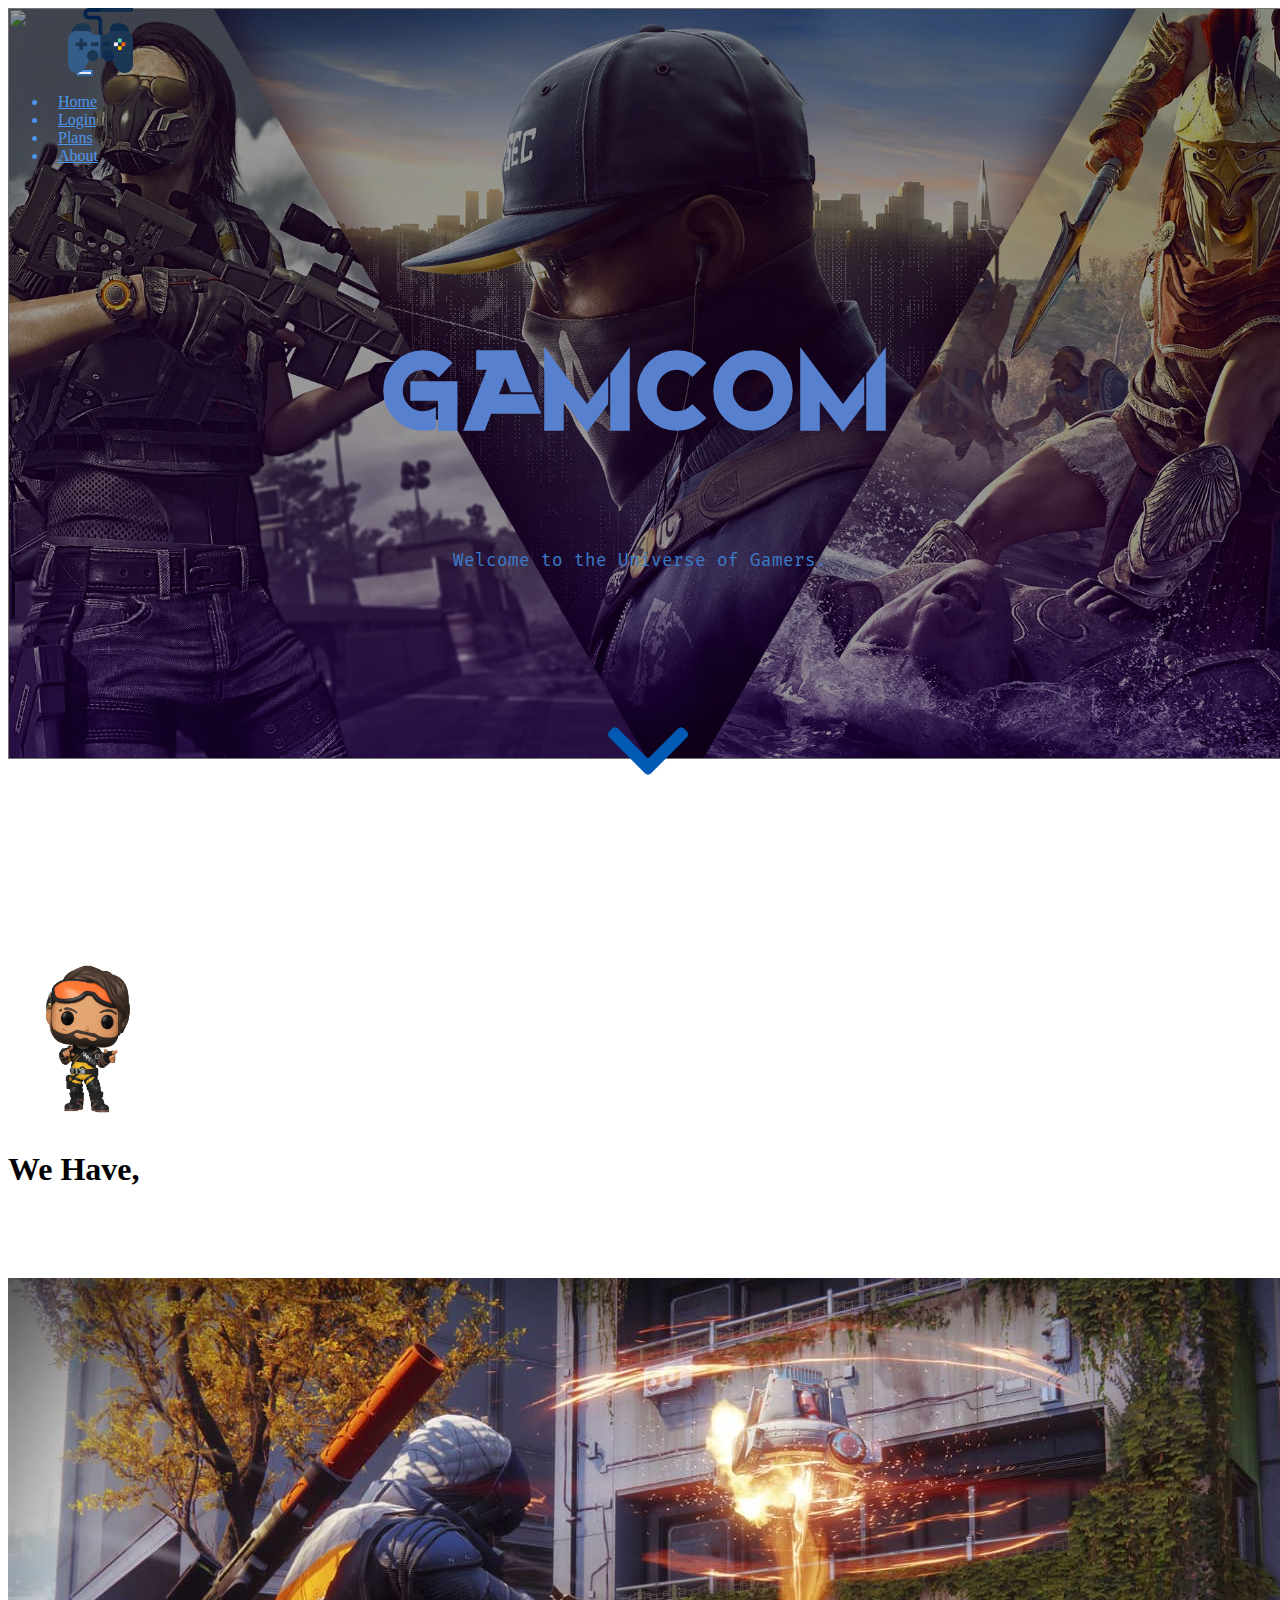
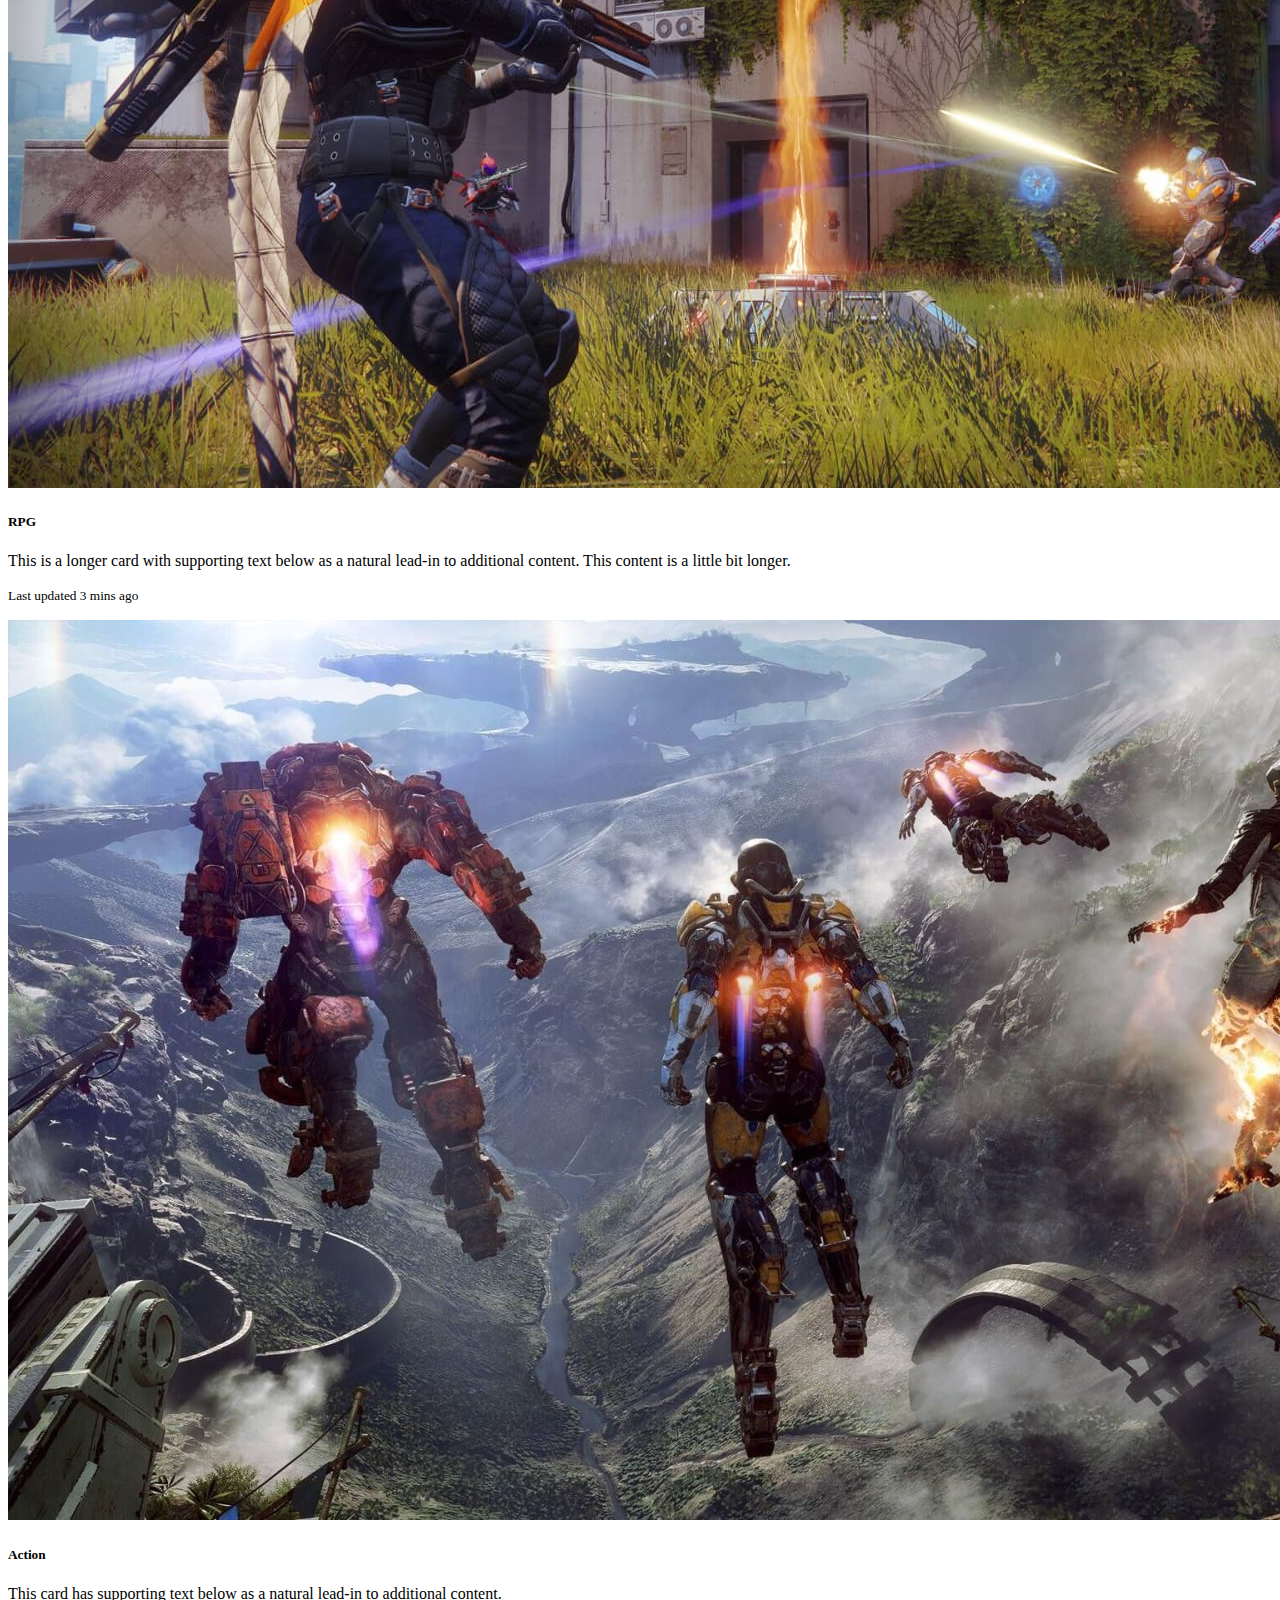
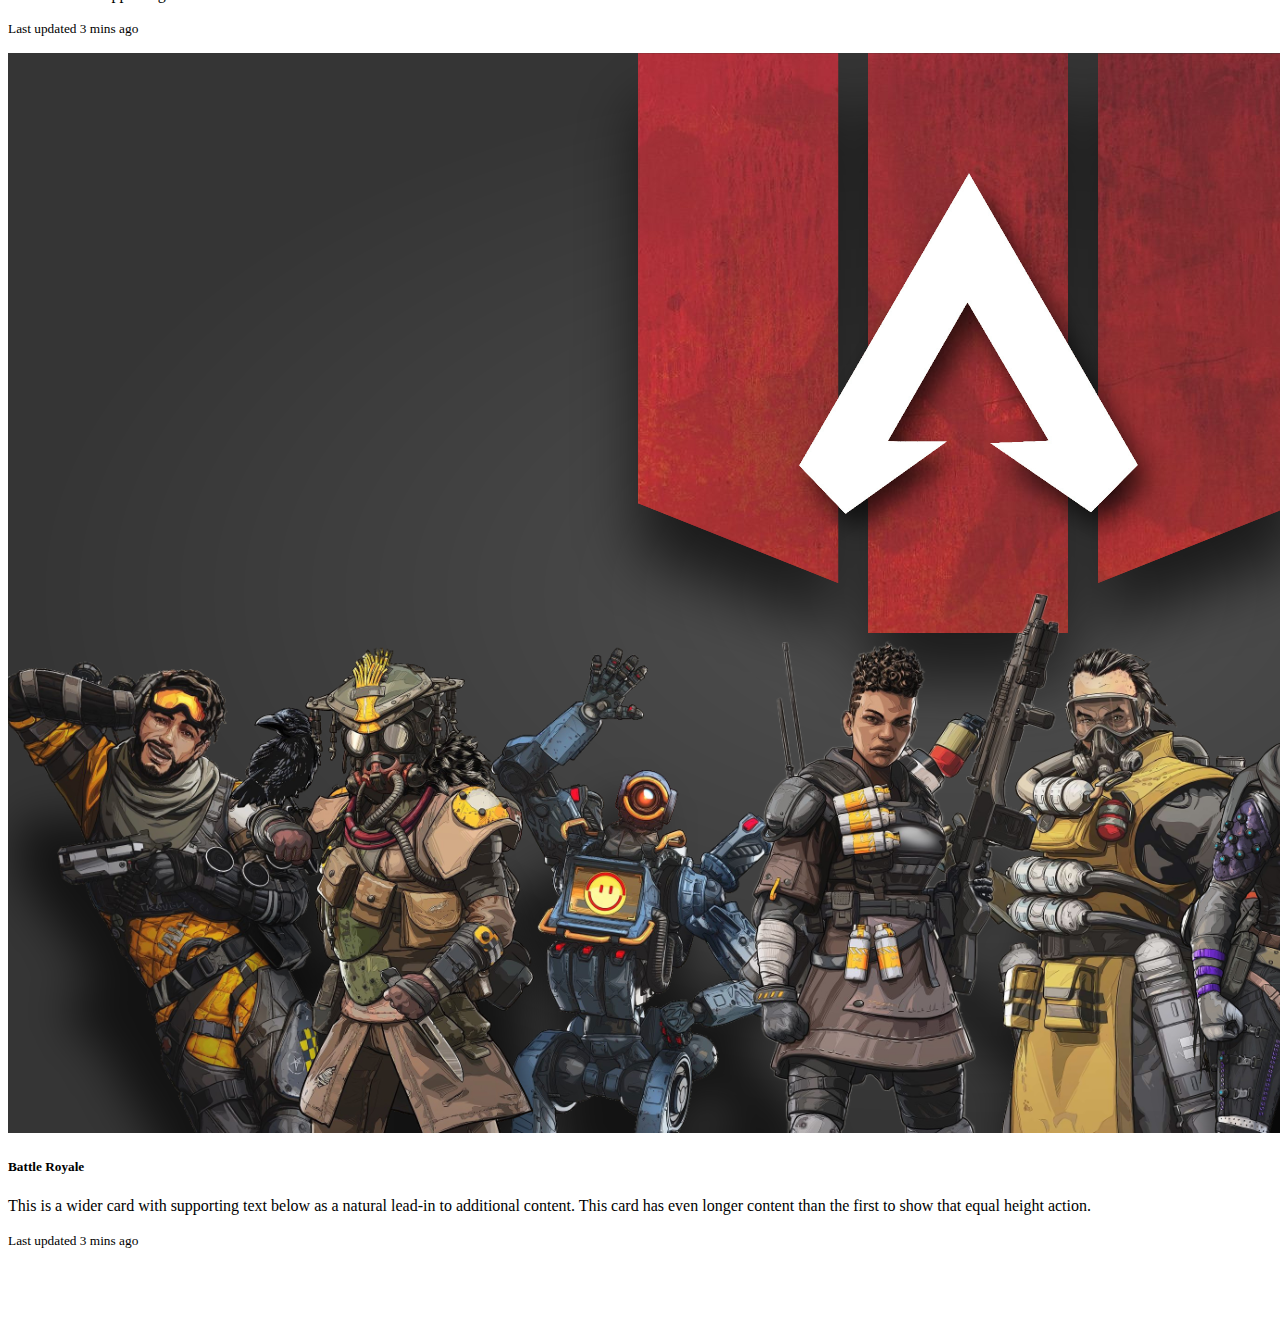
==== index.html @ 2cf9b7a8 "Testing..." ====
<!doctype html>
<html lang="en">
  <head>
    <!-- Required meta tags -->
    <meta charset="utf-8">
    <meta name="viewport" content="width=device-width, initial-scale=1, shrink-to-fit=no">
    <link rel="icon" href="Assets/joystick.png">

    <!-- Bootstrap CSS -->
    <link rel="stylesheet" href="https://stackpath.bootstrapcdn.com/bootstrap/4.5.0/css/bootstrap.min.css" integrity="sha384-9aIt2nRpC12Uk9gS9baDl411NQApFmC26EwAOH8WgZl5MYYxFfc+NcPb1dKGj7Sk" crossorigin="anonymous">

    <!-- Google Fonts -->
    <link href="https://fonts.googleapis.com/css2?family=Dancing+Script:wght@500&family=EB+Garamond:wght@500&family=Economica&family=Fira+Mono&family=Oswald:wght@300&family=Satisfy&family=Tangerine:wght@700&display=swap" rel="stylesheet">
    <link rel="stylesheet" href="Assets/Alternity.otf">

    <!-- CSS -->
    <link rel="stylesheet" href="CSS/home.css">

    <title>GAMCOM - Online Gaming Platform</title>
    
  </head>
  <body>


    <!-------------------------- Top Section --------------------------------->
    
        <section id="intro">

          <img src="" class="bg-img">

              <div class="container-fluid bg-transparent nav-div">

                <nav class="navbar navbar-expand-lg">
          
                  <img src="Assets/joystick.png" class="navbar-brand logo" href="#"></img>

                  <button class="navbar-toggler navbar-primary custom-toggler" type="button" data-toggle="collapse" data-target="#navbarSupportedContent" aria-controls="navbarSupportedContent" aria-expanded="false" aria-label="Toggle navigation">
                    <span class="navbar-toggler-icon custom-toggler"></span>
                  </button>
                
                  <div class="collapse navbar-collapse" id="navbarSupportedContent">

                    <ul class="navbar-nav ml-auto">
                      <li class="nav-item">
                          <a class="nav-link" href="#">Home</a>
                        </li>
                      <li class="nav-item">
                        <a class="nav-link" href="#">Login</a>
                      </li>
                      <li class="nav-item">
                        <a class="nav-link" href="#">Plans</a>
                      </li>
                      <li class="nav-item">
                        <a class="nav-link" href="#">About</a>
                      </li>
                    </ul>

                  </div>
          
                </nav>
          
              </div>
          
          
                
          
                <div class="container-fluid" id="top">
          
                    <div class="row title">
                      
                      <div class="col-lg-12">
                        <h1 class="display-1 t" style="text-align: center;">GAMCOM</h1>
                      </div>
                      
                    </div>
          
                    <div class="row descript">
                      
                      <div class="col-lg-12">
                        <p class="p" style="text-align: center;">Welcome to the Universe of Gamers.</p>
                      </div>
                      
                    </div>

                    <br>

                    <div class="row down-arrow">
                      <div class="col">
                        <img src="Assets/down-arrow.png" alt="go-down-image" class="go-down">
                      </div>
                    </div>
          
                </div>


        </section>

        <br><br><br>



<!--------------------------- Mid Section ----------------------------->


        <section id="mid">



          <div class="container-fluid mid-div">

            <div class="row">
              <img src="Assets/apex.png" alt="game-logo" style="border-radius: 50%; width: 160px; height: 180px; margin: auto;">
            </div>

            <br>

            <div class="row">
              <h1 class="display-3" style="margin:auto;">We Have,</h1>
            </div>

            <br>
            <br>
            <br>
            <br>
            <br>

            <div class="card-deck">
              <div class="card">
                <img src="Assets/rpg-game.jpg" class="card-img-top" alt="...">
                <div class="card-body">
                  <h5 class="card-title">RPG</h5>
                  <p class="card-text">This is a longer card with supporting text below as a natural lead-in to additional content. This content is a little bit longer.</p>
                  <p class="card-text"><small class="text-muted">Last updated 3 mins ago</small></p>
                </div>
              </div>
              <div class="card">
                <img src="Assets/action-game.jpg" class="card-img-top" alt="...">
                <div class="card-body">
                  <h5 class="card-title">Action</h5>
                  <p class="card-text">This card has supporting text below as a natural lead-in to additional content.</p>
                  <p class="card-text"><small class="text-muted">Last updated 3 mins ago</small></p>
                </div>
              </div>
              <div class="card">
                <img src="Assets/battle-game.png" class="card-img-top" alt="...">
                <div class="card-body">
                  <h5 class="card-title">Battle Royale</h5>
                  <p class="card-text">This is a wider card with supporting text below as a natural lead-in to additional content. This card has even longer content than the first to show that equal height action.</p>
                  <p class="card-text"><small class="text-muted">Last updated 3 mins ago</small></p>
                </div>
              </div>
            </div>

            <br>
            <br>
            <br>
            <br>

          </div>




        </section>

      



      
      









    <!-- Optional JavaScript -->
    <!-- jQuery first, then Popper.js, then Bootstrap JS -->
    <script src="https://code.jquery.com/jquery-3.5.1.slim.min.js" integrity="sha384-DfXdz2htPH0lsSSs5nCTpuj/zy4C+OGpamoFVy38MVBnE+IbbVYUew+OrCXaRkfj" crossorigin="anonymous"></script>
    <script src="https://cdn.jsdelivr.net/npm/popper.js@1.16.0/dist/umd/popper.min.js" integrity="sha384-Q6E9RHvbIyZFJoft+2mJbHaEWldlvI9IOYy5n3zV9zzTtmI3UksdQRVvoxMfooAo" crossorigin="anonymous"></script>
    <script src="https://stackpath.bootstrapcdn.com/bootstrap/4.5.0/js/bootstrap.min.js" integrity="sha384-OgVRvuATP1z7JjHLkuOU7Xw704+h835Lr+6QL9UvYjZE3Ipu6Tp75j7Bh/kR0JKI" crossorigin="anonymous"></script>
  </body>
</html>
---- CSS/home.css ----
html{
    scroll-behavior: smooth;
    margin: 0px auto;
}

@font-face{
    font-family: Alternity;
    src: url(../Assets/Alternity.otf);
}


#intro{
    height: 100%;
}

.bg-img{
    background-image: url(../Assets/bg-game.jpg);
    filter: brightness(0.60); 
    width: 100%; 
    height: 751px; 
    position: absolute; 
    background-position: cover; 
    background-size: cover;
    z-index: -5;
}






/****************** Navigation Design *************************/







.nav-div{
    background: transparent;
    color: #4d95ec;
}

.logo{
    position: relative;
    width: 65px;
    height: 65px;
    left: 60px;
}

.custom-toggler.navbar-toggler { 
    border-color: #4d95ec; 
    background-image: url(“data:image/svg+xml;charset=utf8, %3Csvg viewBox=’0 0 32 32′ xmlns=’http://www.w3.org/2000/svg’%3E%3Cpath stroke=’rgb(77, 149, 236)’ stroke-width=’2′ stroke-linecap=’round’ stroke-miterlimit=’10’ d=’M4 8h24M4 16h24M4 24h24’/%3E%3C/svg%3E”);

} 


.custom-toggler .navbar-toggler-icon {
    background-image: url(“data:image/svg+xml;charset=utf8, %3Csvg viewBox=’0 0 32 32′ xmlns=’http://www.w3.org/2000/svg’%3E%3Cpath stroke=’rgb(77, 149, 236)’ stroke-width=’2′ stroke-linecap=’round’ stroke-miterlimit=’10’ d=’M4 8h24M4 16h24M4 24h24’/%3E%3C/svg%3E”);
}


a{
    color: #4d95ec;
    font-weight: normal;
    margin: 0 10px 3px 10px;
}

a:hover{
    transition: all ease-in-out 0.4s;
    border-radius: 5%;
}




/*************** Top Body Design ****************/



#top{
    position: relative;
    width: 100%;
    height: 655px;
    /* background-color: #648dbb; */
    /* background-image: url(../Assets/bg-game.jpg);
    background-position: cover;
    background-size: cover; */
}




.title{
    position: relative;
    top: 5rem;
}

.t{
    position: relative;
    font-family: 'Alternity', sans-serif;
    color: #5781cf;
    font-size: 7rem;
    transition: ease-in-out;
}

.descript{
    position: relative;
    top: 6rem;
}

.p{
    /* display: inline-block; */
    position: relative;
    font-family: 'Fira Mono', monospace;
    /* color: #324051; */
    color: #3c7bc9;
    font-size: 1.1rem;
    font-weight: normal;
}


.down-arrow{
    position: relative;
    top: 200px;
}



.go-down{
    position: relative;
    left: 47.5%;
    width: 80px;
    height: 80px;
    /* margin: 0 auto; */
    animation: up-down 2s linear 1s infinite alternate-reverse;
}

@keyframes up-down{

    0%   {top:0px;}
    25%  {bottom: 50px;}
    50%  {bottom: 0px;}
    75%  {bottom: 50px;}
    100% {bottom: 0px;}

  }


@media screen and (max-width:599px){
    .t{
        font-size: 5rem;
        /* transition: all ease-in-out 0.4s; */
    }

    .go-down{
        width: 40px;
        height: 40px;
        transition: all linear 0.4s;
    }
}

@media screen and (min-width:600px){
    .t{
        font-size: 7rem;
        transition: all ease-out 0.4s;
    }
}



/*************** Mid Body Design ****************/


.mid-div{

    width: 100%;
    height: 750px;

}
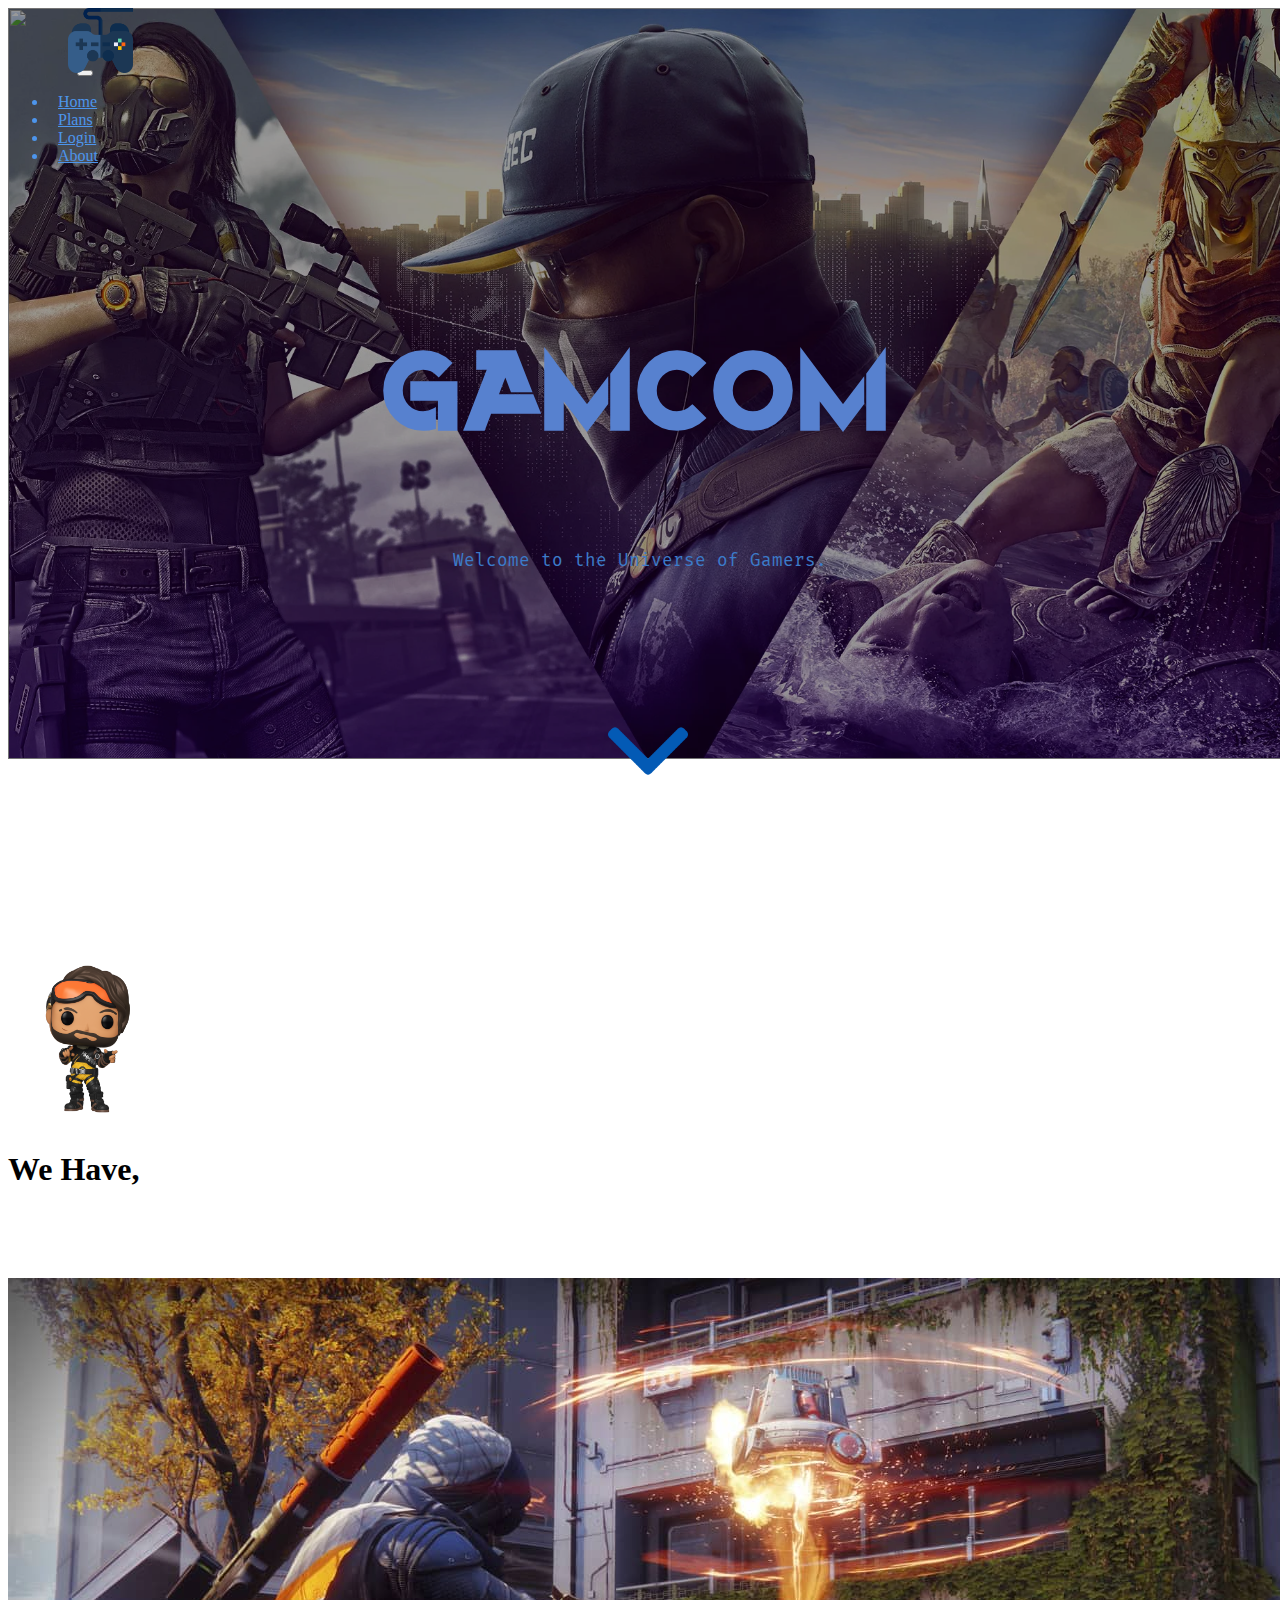
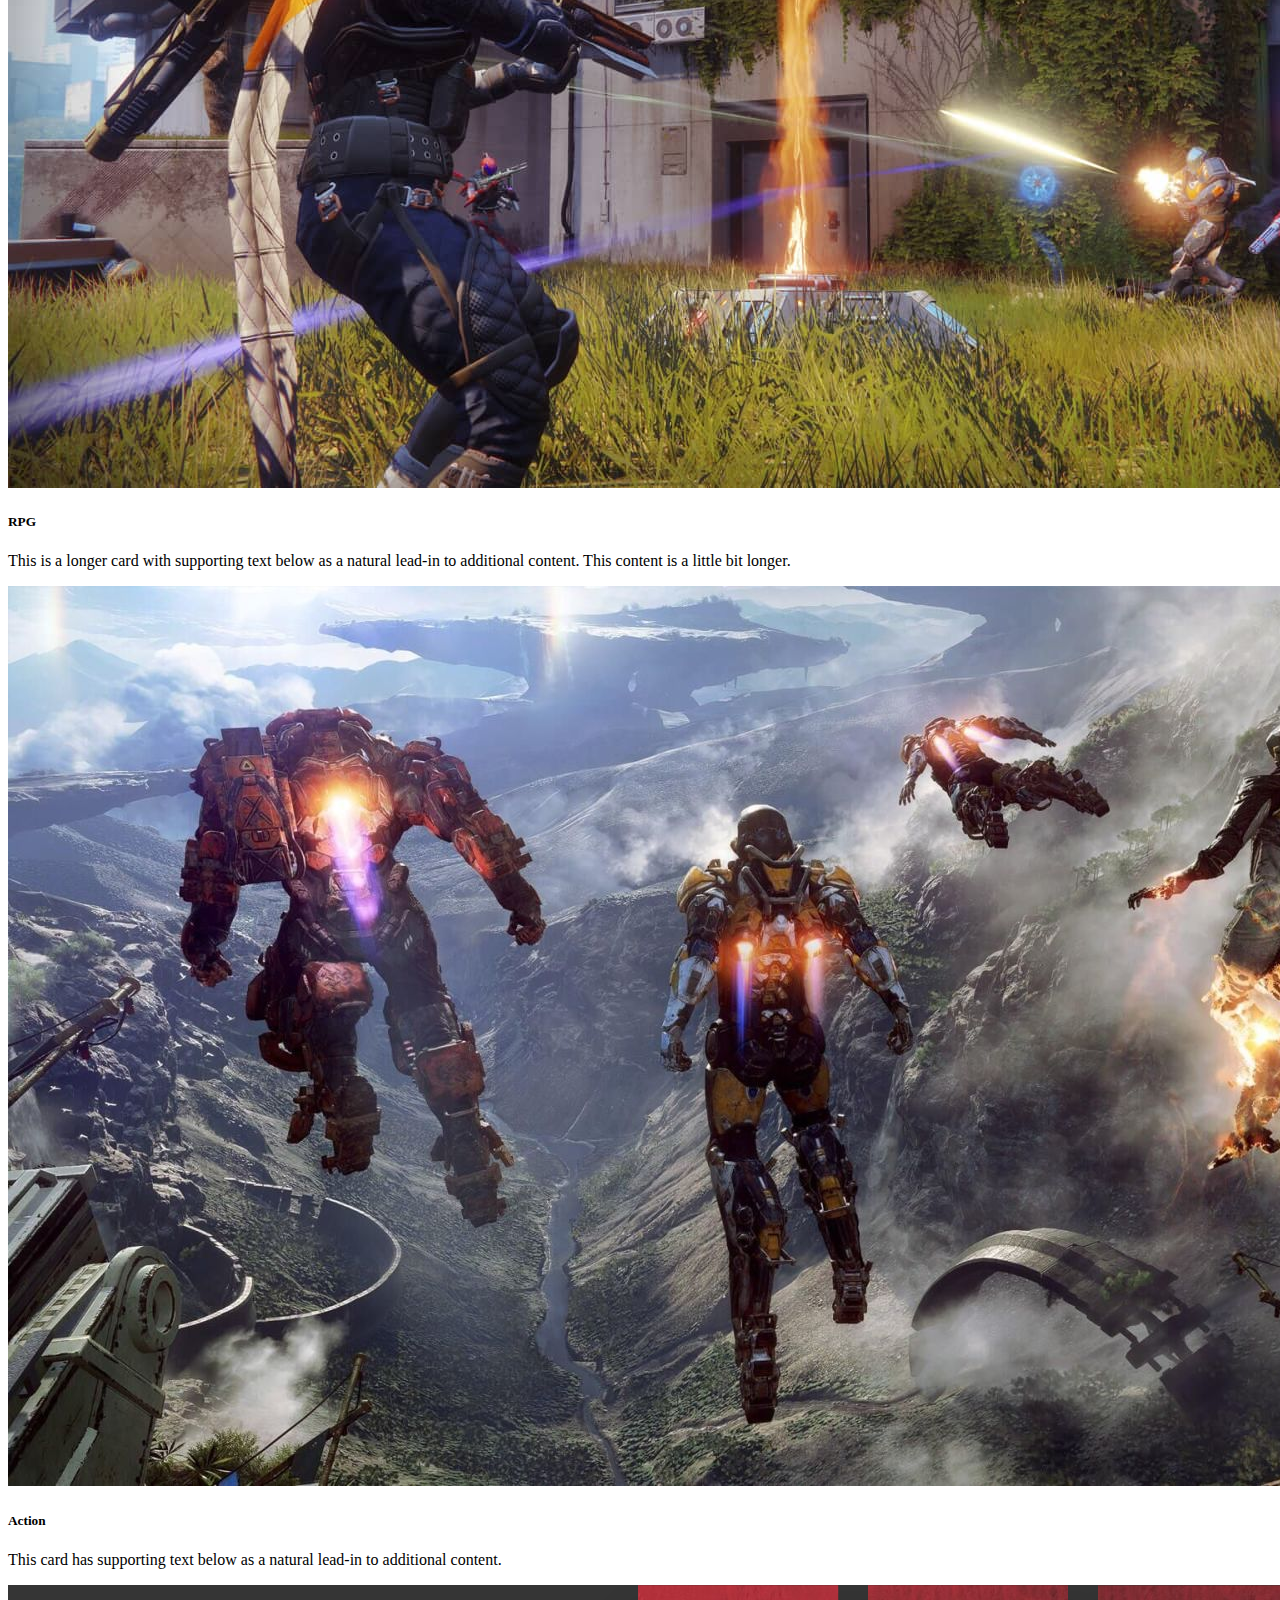
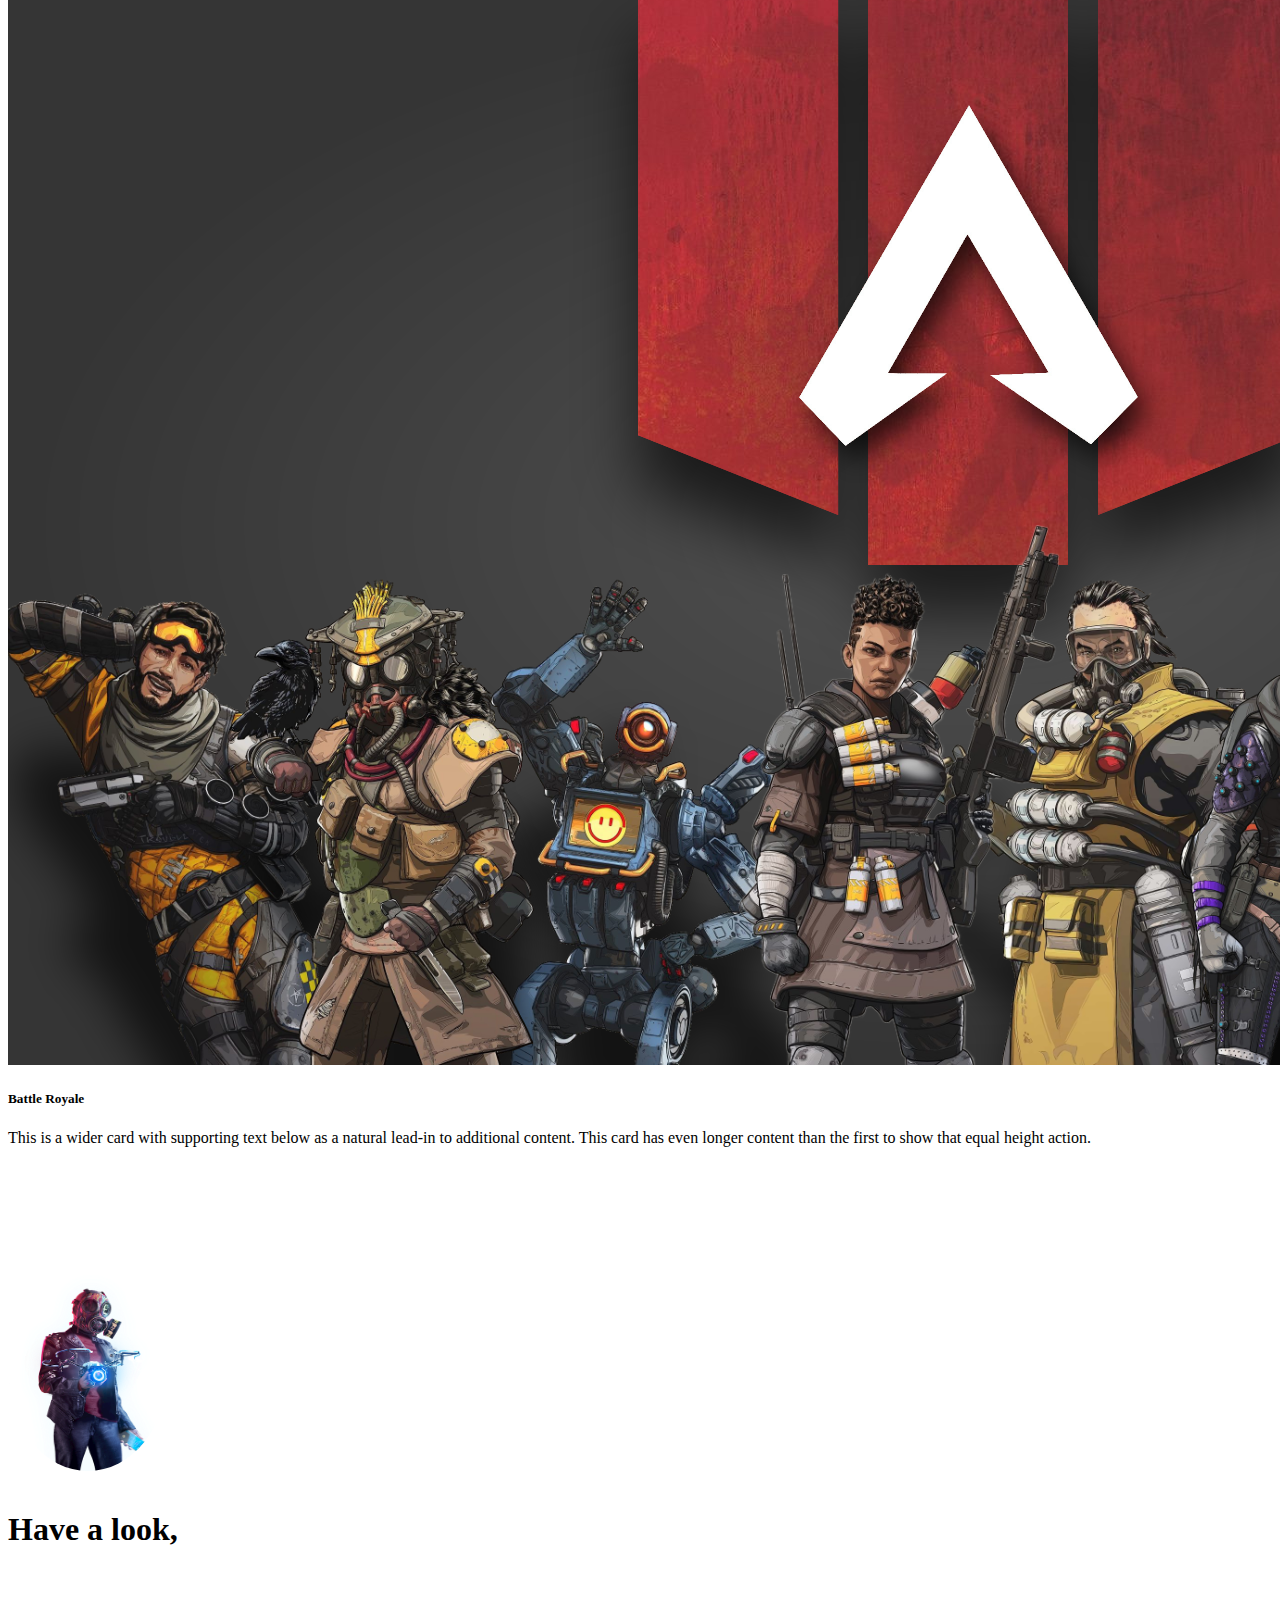
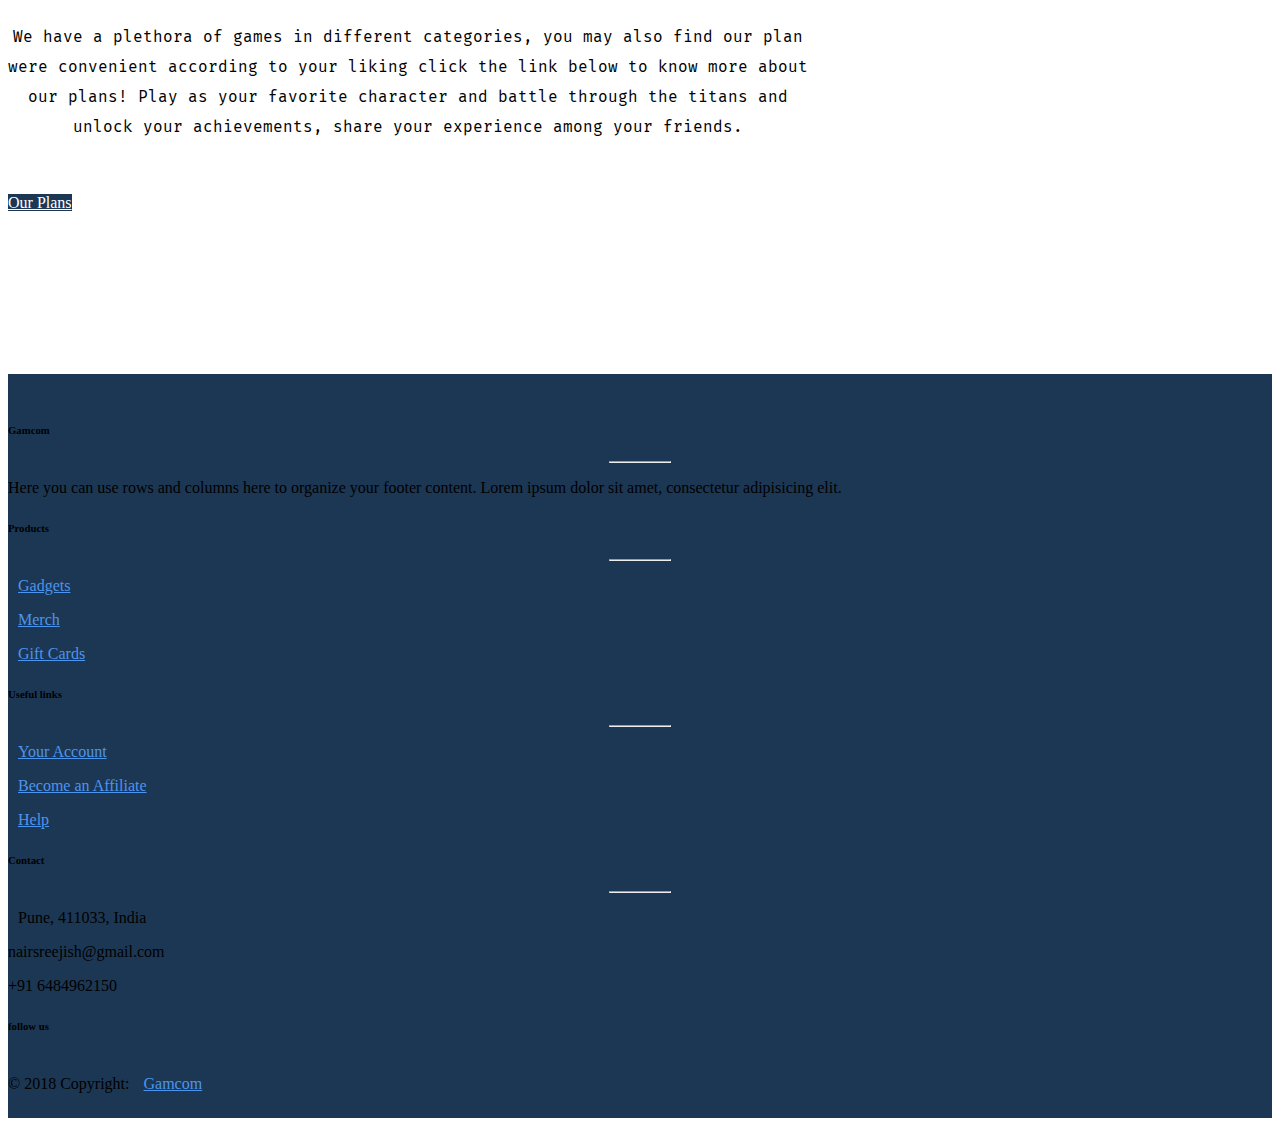
==== commit fa923ea5: "second page added" ====
--- a/index.html
+++ b/index.html
@@ -1,6 +1,8 @@
 <!doctype html>
 <html lang="en">
+
   <head>
+
     <!-- Required meta tags -->
     <meta charset="utf-8">
     <meta name="viewport" content="width=device-width, initial-scale=1, shrink-to-fit=no">
@@ -13,12 +15,19 @@
     <link href="https://fonts.googleapis.com/css2?family=Dancing+Script:wght@500&family=EB+Garamond:wght@500&family=Economica&family=Fira+Mono&family=Oswald:wght@300&family=Satisfy&family=Tangerine:wght@700&display=swap" rel="stylesheet">
     <link rel="stylesheet" href="Assets/Alternity.otf">
 
+    <!-- Font Awesome -->
+    <link rel="stylesheet" href="https://use.fontawesome.com/releases/v5.13.0/css/all.css" integrity="sha384-Bfad6CLCknfcloXFOyFnlgtENryhrpZCe29RTifKEixXQZ38WheV+i/6YWSzkz3V" crossorigin="anonymous">
+
+
     <!-- CSS -->
     <link rel="stylesheet" href="CSS/home.css">
 
     <title>GAMCOM - Online Gaming Platform</title>
     
   </head>
+
+
+
   <body>
 
 
@@ -34,21 +43,21 @@
           
                   <img src="Assets/joystick.png" class="navbar-brand logo" href="#"></img>
 
-                  <button class="navbar-toggler navbar-primary custom-toggler" type="button" data-toggle="collapse" data-target="#navbarSupportedContent" aria-controls="navbarSupportedContent" aria-expanded="false" aria-label="Toggle navigation">
-                    <span class="navbar-toggler-icon custom-toggler"></span>
+                  <button class="navbar-toggler navbar-primary" type="button" data-toggle="collapse" data-target="#navbarSupportedContent" aria-controls="navbarSupportedContent" aria-expanded="false" aria-label="Toggle navigation">
+                    <span class="navbar-toggler-icon"></span>
                   </button>
                 
                   <div class="collapse navbar-collapse" id="navbarSupportedContent">
 
                     <ul class="navbar-nav ml-auto">
                       <li class="nav-item">
-                          <a class="nav-link" href="#">Home</a>
-                        </li>
+                          <a class="nav-link" href="index.html">Home</a>
+                      </li>
+                      <li class="nav-item">
+                        <a class="nav-link" href="HTML/plans.html">Plans</a>
+                      </li>
                       <li class="nav-item">
                         <a class="nav-link" href="#">Login</a>
-                      </li>
-                      <li class="nav-item">
-                        <a class="nav-link" href="#">Plans</a>
                       </li>
                       <li class="nav-item">
                         <a class="nav-link" href="#">About</a>
@@ -64,38 +73,40 @@
           
                 
           
-                <div class="container-fluid" id="top">
-          
-                    <div class="row title">
-                      
-                      <div class="col-lg-12">
-                        <h1 class="display-1 t" style="text-align: center;">GAMCOM</h1>
-                      </div>
-                      
-                    </div>
-          
-                    <div class="row descript">
-                      
-                      <div class="col-lg-12">
-                        <p class="p" style="text-align: center;">Welcome to the Universe of Gamers.</p>
-                      </div>
-                      
-                    </div>
-
-                    <br>
-
-                    <div class="row down-arrow">
-                      <div class="col">
-                        <img src="Assets/down-arrow.png" alt="go-down-image" class="go-down">
-                      </div>
-                    </div>
-          
-                </div>
+              <div class="container-fluid" id="top">
+        
+                  <div class="row title">
+                    
+                    <div class="col-lg-12">
+                      <h1 class="display-1 t" style="text-align: center;">GAMCOM</h1>
+                    </div>
+                    
+                  </div>
+        
+                  <div class="row descript">
+                    
+                    <div class="col-lg-12">
+                      <p class="p" style="text-align: center;">Welcome to the Universe of Gamers.</p>
+                    </div>
+                    
+                  </div>
+
+                  <br>
+
+                  <div class="row down-arrow">
+                    <div class="col">
+                      <img src="Assets/down-arrow.png" alt="go-down-image" class="go-down">
+                    </div>
+                  </div>
+        
+              </div>
 
 
         </section>
 
-        <br><br><br>
+        <br>
+        <br>
+        <br>
 
 
 
@@ -108,71 +119,262 @@
 
           <div class="container-fluid mid-div">
 
-            <div class="row">
-              <img src="Assets/apex.png" alt="game-logo" style="border-radius: 50%; width: 160px; height: 180px; margin: auto;">
-            </div>
-
-            <br>
-
-            <div class="row">
-              <h1 class="display-3" style="margin:auto;">We Have,</h1>
-            </div>
-
-            <br>
-            <br>
-            <br>
-            <br>
-            <br>
-
-            <div class="card-deck">
-              <div class="card">
-                <img src="Assets/rpg-game.jpg" class="card-img-top" alt="...">
-                <div class="card-body">
-                  <h5 class="card-title">RPG</h5>
-                  <p class="card-text">This is a longer card with supporting text below as a natural lead-in to additional content. This content is a little bit longer.</p>
-                  <p class="card-text"><small class="text-muted">Last updated 3 mins ago</small></p>
-                </div>
-              </div>
-              <div class="card">
-                <img src="Assets/action-game.jpg" class="card-img-top" alt="...">
-                <div class="card-body">
-                  <h5 class="card-title">Action</h5>
-                  <p class="card-text">This card has supporting text below as a natural lead-in to additional content.</p>
-                  <p class="card-text"><small class="text-muted">Last updated 3 mins ago</small></p>
-                </div>
-              </div>
-              <div class="card">
-                <img src="Assets/battle-game.png" class="card-img-top" alt="...">
-                <div class="card-body">
-                  <h5 class="card-title">Battle Royale</h5>
-                  <p class="card-text">This is a wider card with supporting text below as a natural lead-in to additional content. This card has even longer content than the first to show that equal height action.</p>
-                  <p class="card-text"><small class="text-muted">Last updated 3 mins ago</small></p>
-                </div>
-              </div>
-            </div>
-
-            <br>
-            <br>
-            <br>
-            <br>
+              <div class="row">
+                <img src="Assets/apex.png" alt="game-logo" style="border-radius: 50%; width: 160px; height: 180px; margin: auto;">
+              </div>
+
+              <br>
+
+              <div class="row">
+                <h1 class="display-3" style="margin:auto;">We Have,</h1>
+              </div>
+
+              <br>
+              <br>
+              <br>
+              <br>
+              <br>
+
+              <div class="card-deck">
+                <div class="card">
+                  <img src="Assets/rpg-game.jpg" class="card-img-top" alt="...">
+                  <div class="card-body">
+                    <h5 class="card-title">RPG</h5>
+                    <p class="card-text">This is a longer card with supporting text below as a natural lead-in to additional content. This content is a little bit longer.</p>
+                    
+                  </div>
+                </div>
+                <div class="card">
+                  <img src="Assets/action-game.jpg" class="card-img-top" alt="...">
+                  <div class="card-body">
+                    <h5 class="card-title">Action</h5>
+                    <p class="card-text">This card has supporting text below as a natural lead-in to additional content.</p>
+  
+                  </div>
+                </div>
+                <div class="card">
+                  <img src="Assets/battle-game.png" class="card-img-top" alt="...">
+                  <div class="card-body">
+                    <h5 class="card-title">Battle Royale</h5>
+                    <p class="card-text">This is a wider card with supporting text below as a natural lead-in to additional content. This card has even longer content than the first to show that equal height action.</p>
+            
+                  </div>
+                </div>
+              </div>
+
+              <br>
+              <br>
+              <br>
+              <br>
+              <br>
+              <br>
+
+        </section>
+
+
+        <section id="low-mid">
+
+          <div class="container-fluid low-mid-div">
+
+                <div class="row">
+
+                  <img class="buy-logo" src="Assets/buy-game-logo.png" alt="game-logo">
+      
+                </div>
+      
+                <br>
+                <br>
+              
+      
+                <div class="row">
+      
+                  <h1 class="display-3" style="margin:auto;">Have a look,</h1>
+      
+                </div>
+      
+                <br>
+                <br>
+                <br>
+      
+                <div class="row">
+      
+                    <p class="descript1">
+                      We have a plethora of games in different categories, you may also find our plan were convenient according to your liking 
+                      click the link below to know more about our plans! Play as your favorite character and battle through the titans and unlock your 
+                      achievements, share your experience among your friends.
+                    </p>
+      
+                </div>
+      
+                <br>
+                <br>
+                <br>
+                <br>
+      
+                <div class="row">
+      
+                  <a href="#" class="btn btn-lg active plans" style="background-color: #1C3754; color: white;" role="button" aria-pressed="true">Our Plans</a>
+      
+                </div>
 
           </div>
-
-
-
+          
+          <br>
+          <br>
+          <br>
+          <br>
+          <br>
+          <br>
+          <br>
+          <br>
+          <br>
 
         </section>
 
-      
-
-
-
-      
-      
-
-
-
-
+
+<!---------------------------- Footer Section ------------------------------------>
+
+
+        <footer>
+
+          <div class="container-fluid footer" style="background-color: #1C3754; padding: 25px 0;">
+          
+          
+                <!--Footer Links-->
+              <div class="container-fluid mt-5 mb-4 text-center text-md-left"style="margin: auto;">
+
+                <div class="row mx-auto">
+            
+                    <!--First column-->
+                    <div class="col-md-3 col-lg-4 col-xl-3 mb-4">
+
+                        <h6 class="text-uppercase font-weight-bold text-white">
+                            <strong>Gamcom</strong>
+                        </h6>
+                        <hr class="deep-purple accent-2 mb-4 mt-0 d-inline-block mx-auto text-white" style="width: 60px;">
+                        <p  class=" text-white">Here you can use rows and columns here to organize your footer content. Lorem ipsum dolor sit
+                            amet, consectetur adipisicing elit.</p>
+
+                    </div>
+                    <!--/.First column-->
+            
+                    <!--Second column-->
+                    <div class="col-md-2 col-lg-2 col-xl-2 mx-auto mb-4"style="margin: auto;">
+
+                        <h6 class="text-uppercase font-weight-bold text-white">
+                            <strong>Products</strong>
+                        </h6>
+                        <hr class="deep-purple accent-2 mb-4 mt-0 d-inline-block mx-auto" style="width: 60px;">
+                        <p>
+                            <a href="#!">Gadgets</a>
+                        </p>
+                        <p>
+                            <a href="#!">Merch</a>
+                        </p>
+                        <p>
+                            <a href="#!">Gift Cards</a>
+                        </p>
+
+                    </div>
+                    <!--/.Second column-->
+            
+                    <!--Third column-->
+                    <div class="col-md-3 col-lg-2 col-xl-2 mx-auto mb-4"style="margin: auto;">
+
+                        <h6 class="text-uppercase font-weight-bold text-white">
+                            <strong>Useful links</strong>
+                        </h6>
+                        <hr class="deep-purple accent-2 mb-4 mt-0 d-inline-block mx-auto" style="width: 60px;">
+                        <p>
+                            <a href="#!">Your Account</a>
+                        </p>
+                        <p>
+                            <a href="#!">Become an Affiliate</a>
+                        </p>
+                        <p>
+                            <a href="#!">Help</a>
+                        </p>
+
+                    </div>
+                    <!--/.Third column-->
+            
+                    <!--Fourth column-->
+                    <div class="col-md-4 col-lg-3 col-xl-3"style="margin: auto;">
+
+                        <h6 class="text-uppercase font-weight-bold text-white">
+                            <strong>Contact</strong>
+                        </h6>
+
+                        <hr class="deep-purple accent-2 mb-4 mt-0 d-inline-block mx-auto" style="width: 60px;">
+
+                        <p class=" text-white">
+                            <i class="fas fa-home" style="margin-right: 10px;"></i>Pune, 411033, India</p>
+                        <p class=" text-white">
+                            <i class="fa fa-envelope mr-3"></i>nairsreejish@gmail.com</p>
+                        <p class=" text-white">
+                            <i class="fa fa-phone mr-3"></i>+91 6484962150</p>
+
+                    </div>
+                    <!--/.Fourth column-->
+            
+                </div>
+              </div>
+
+              <div class="row mx-auto">
+
+                    <h6 class="mx-auto font-weight-light text-white">
+                      <strong>follow us</strong>
+                    </h6>
+
+              </div>
+
+              <div class="row mx-auto">
+
+                <div class="colo-lg-12 mx-auto">
+
+                  <a href="#"><i class="fab fa-facebook-f "></i></a>
+                  <a href="#"><i class="fab fa-twitter"></i></a>
+
+                </div>
+
+              </div>
+
+
+
+            
+              <!-- Copyright -->
+              <div class="footer-copyright text-center py-3 text-white" style="margin: auto;"> 
+                
+                © 2018 Copyright: <a href="#">Gamcom</a>
+
+              </div>
+            
+            
+          
+          </div>
+          
+
+        </footer>
+
+
+
+
+
+
+      
+
+
+
+
+
+
+          
+      
+
+
+
+      
+  
 
 
 
--- a/CSS/home.css
+++ b/CSS/home.css
@@ -9,9 +9,11 @@
 }
 
 
-#intro{
+/* #intro{
     height: 100%;
-}
+} */
+
+
 
 .bg-img{
     background-image: url(../Assets/bg-game.jpg);
@@ -49,18 +51,6 @@
     left: 60px;
 }
 
-.custom-toggler.navbar-toggler { 
-    border-color: #4d95ec; 
-    background-image: url(“data:image/svg+xml;charset=utf8, %3Csvg viewBox=’0 0 32 32′ xmlns=’http://www.w3.org/2000/svg’%3E%3Cpath stroke=’rgb(77, 149, 236)’ stroke-width=’2′ stroke-linecap=’round’ stroke-miterlimit=’10’ d=’M4 8h24M4 16h24M4 24h24’/%3E%3C/svg%3E”);
-
-} 
-
-
-.custom-toggler .navbar-toggler-icon {
-    background-image: url(“data:image/svg+xml;charset=utf8, %3Csvg viewBox=’0 0 32 32′ xmlns=’http://www.w3.org/2000/svg’%3E%3Cpath stroke=’rgb(77, 149, 236)’ stroke-width=’2′ stroke-linecap=’round’ stroke-miterlimit=’10’ d=’M4 8h24M4 16h24M4 24h24’/%3E%3C/svg%3E”);
-}
-
-
 a{
     color: #4d95ec;
     font-weight: normal;
@@ -83,10 +73,6 @@
     position: relative;
     width: 100%;
     height: 655px;
-    /* background-color: #648dbb; */
-    /* background-image: url(../Assets/bg-game.jpg);
-    background-position: cover;
-    background-size: cover; */
 }
 
 
@@ -176,6 +162,58 @@
 .mid-div{
 
     width: 100%;
-    height: 750px;
-
+
+}
+
+
+
+/*************** Low Mid Design *****************/
+
+
+
+
+
+.low-mid-div{
+
+    width: 100%;
+    
+}
+
+.buy-logo{
+    border-radius:50%; 
+    width: 160px; 
+    height: 200px; 
+    margin: auto;
+}
+
+
+.descript1{
+    text-align: center;
+    font-family: 'Fira Mono', monospace;
+    margin: auto;
+    display: inline-block;
+    position: relative;
+    top: 20px;
+    width: 800px;
+    line-height: 30px;
+
+}
+
+.plans{
+    position: relative;
+    margin: auto;
+}
+
+
+
+/************ Footer Design ******************/
+
+
+
+
+#footer{
+    width: 100%;
+    height: 300px;
+    background-color: #1C3754; 
+    padding: 20px 0;
 }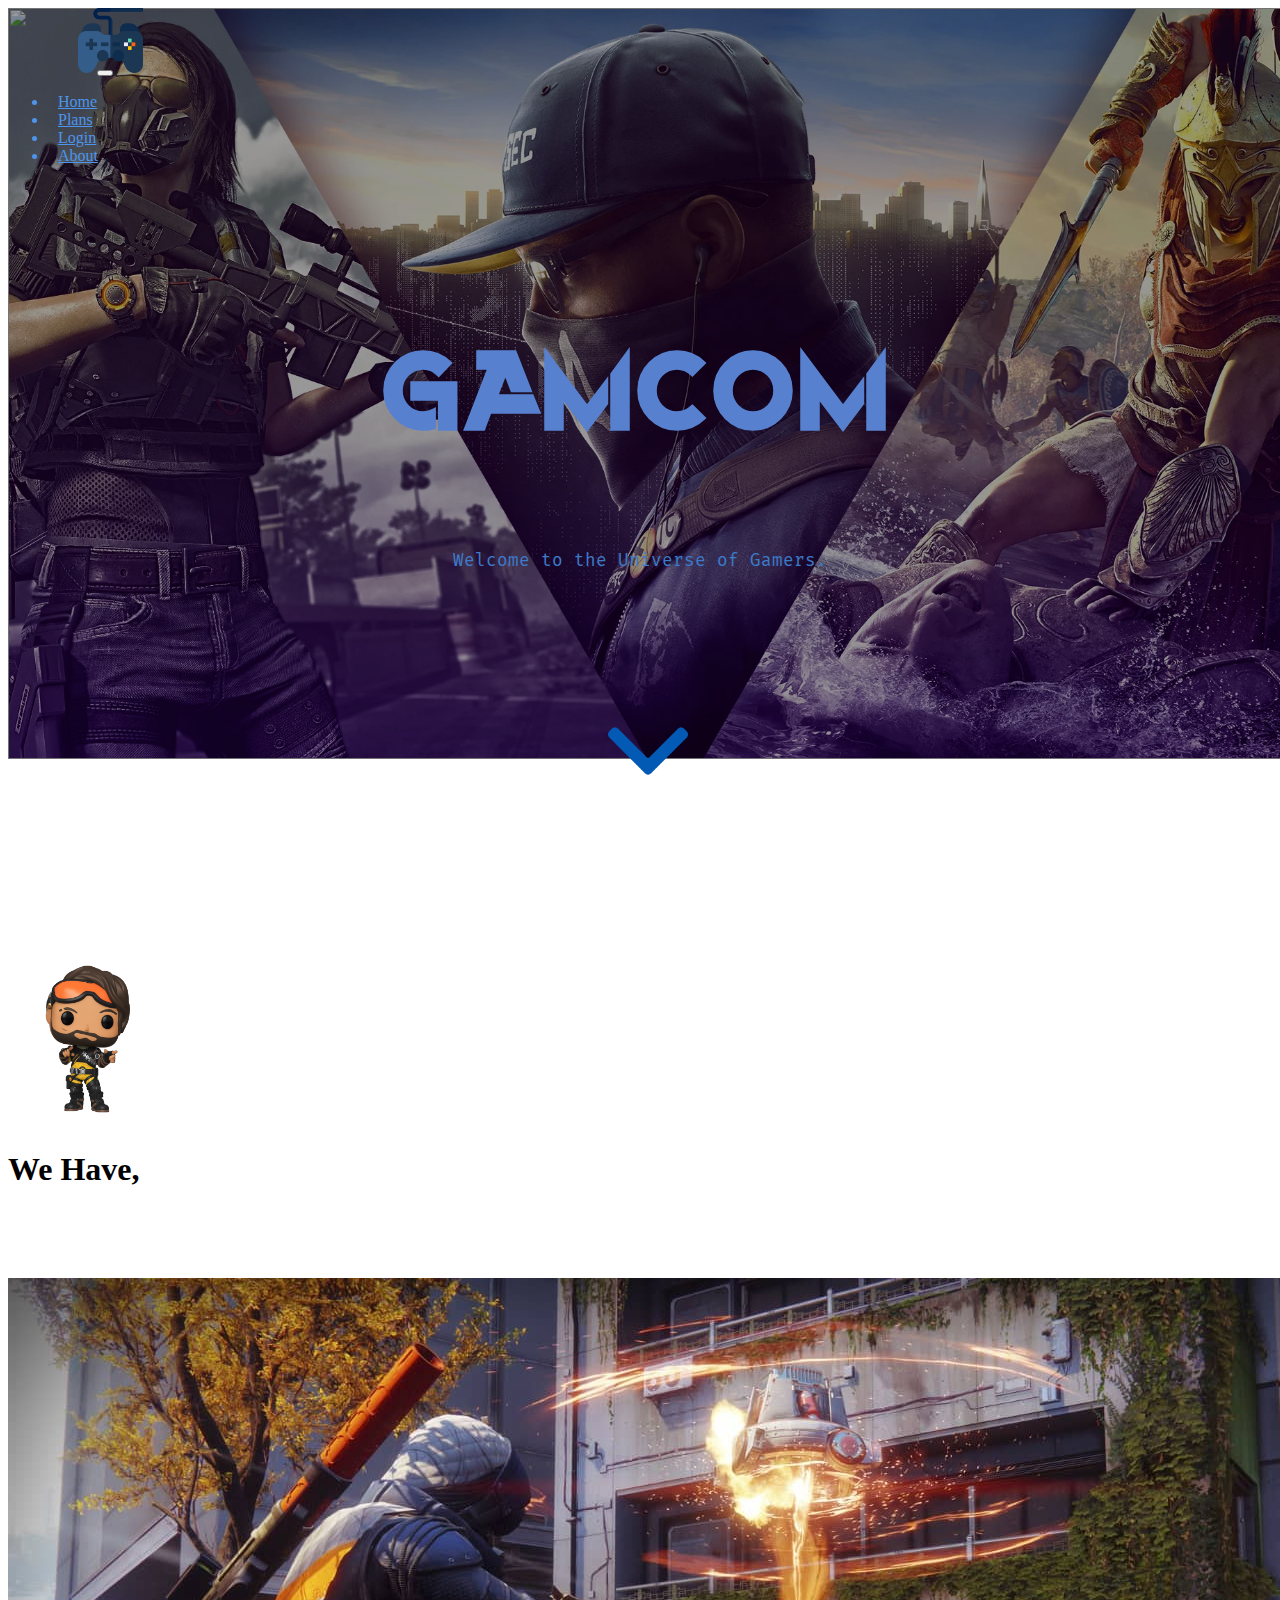
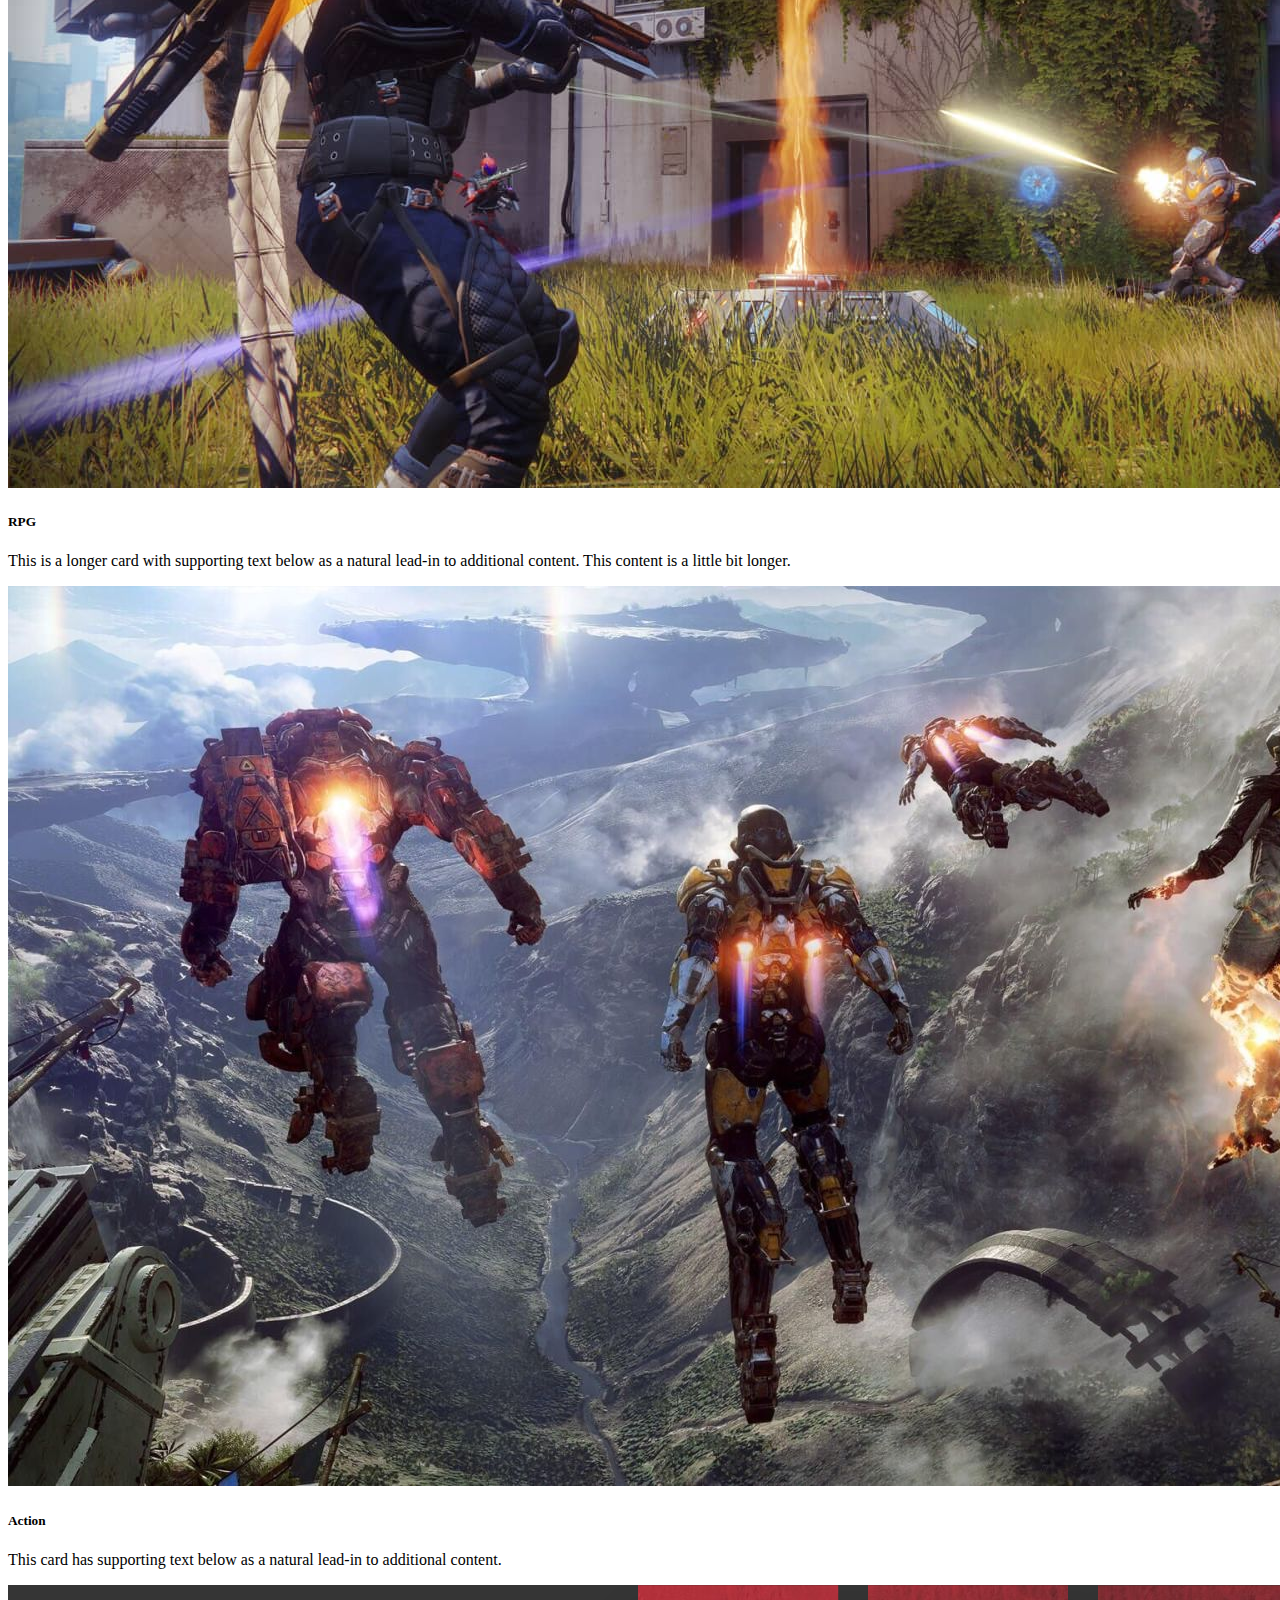
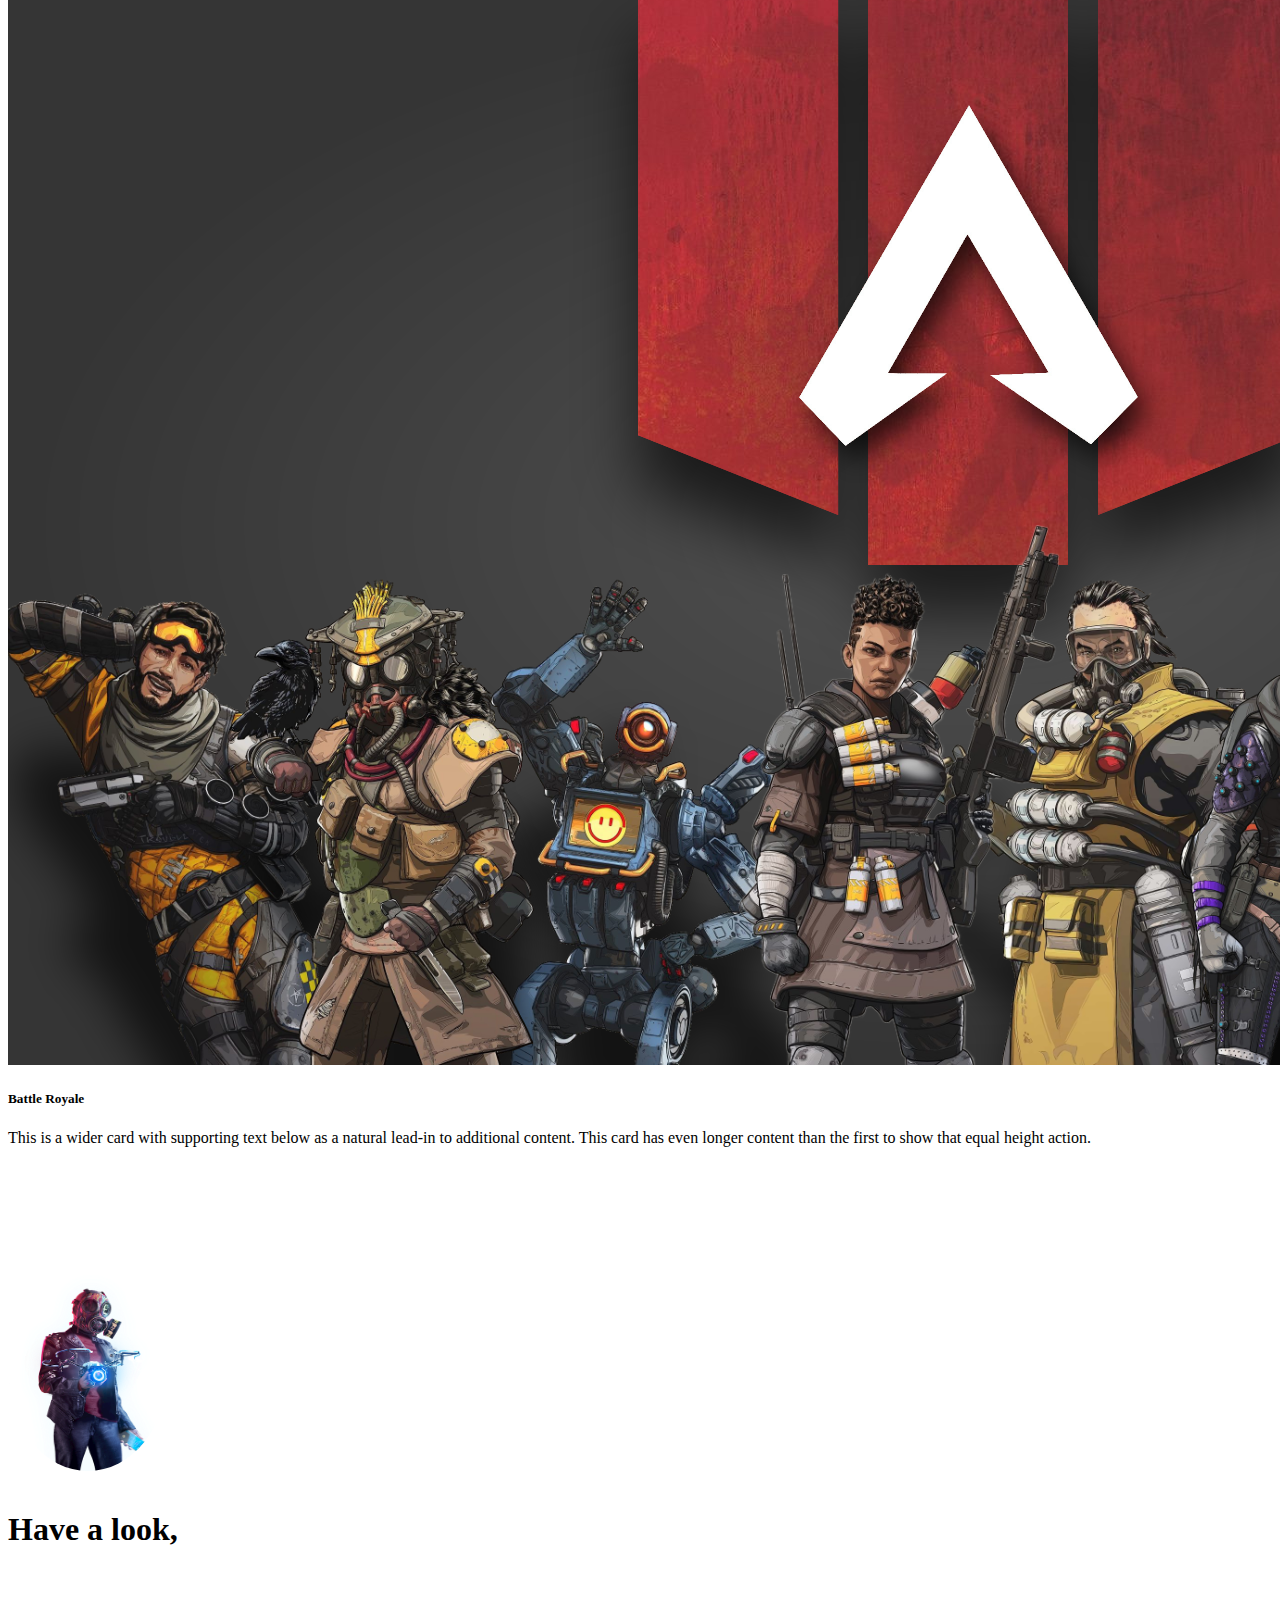
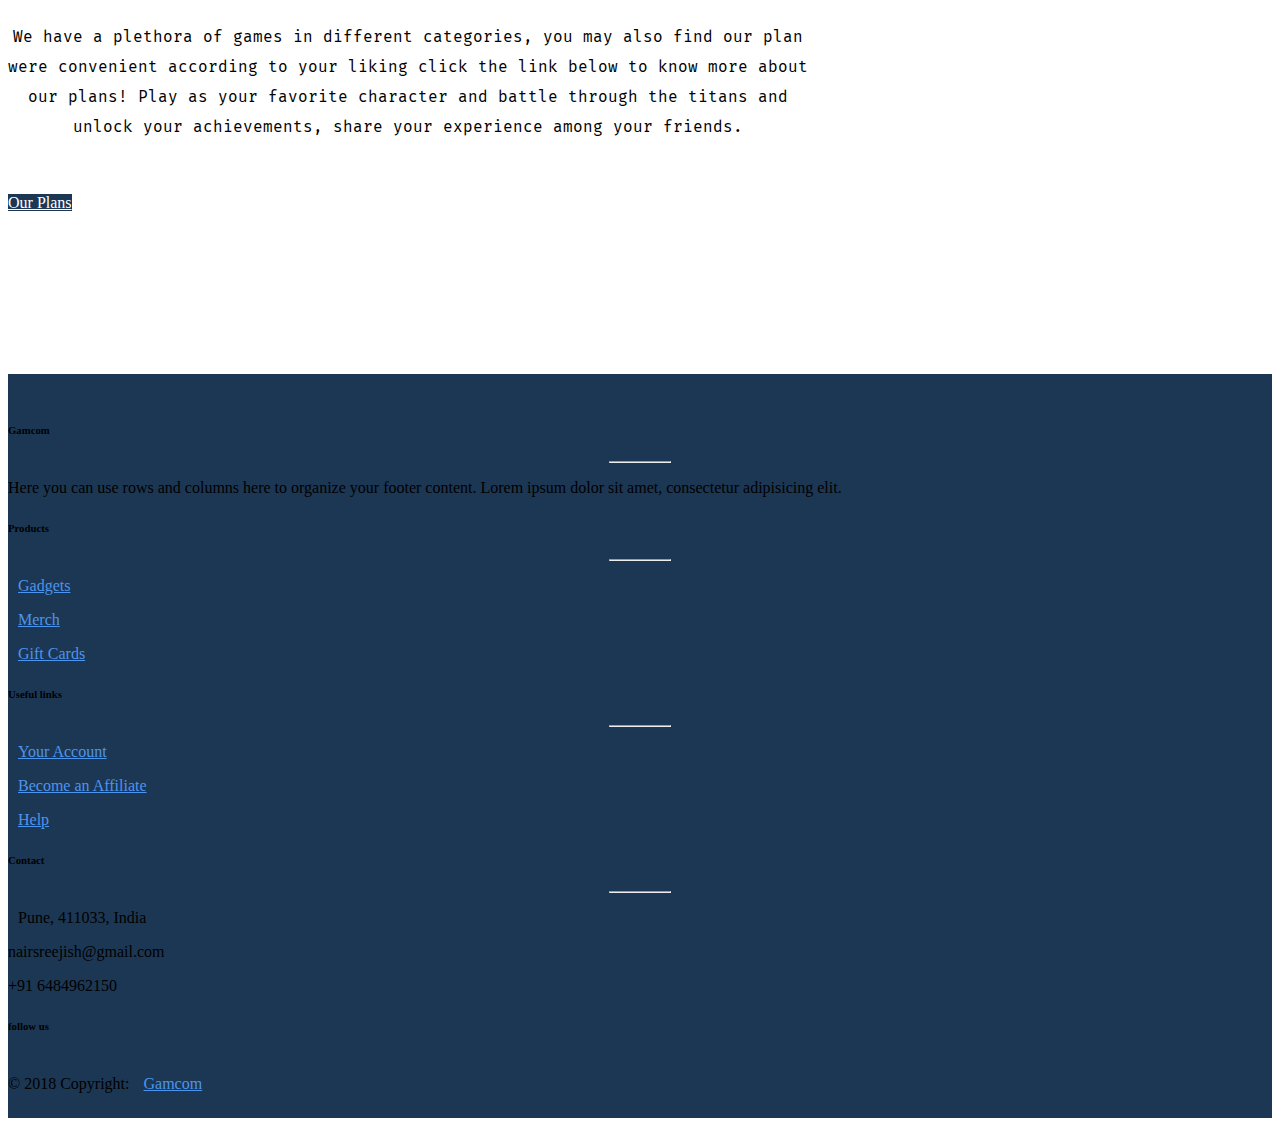
==== commit 0fdc58c5: "Third page added" ====
--- a/index.html
+++ b/index.html
@@ -41,7 +41,7 @@
 
                 <nav class="navbar navbar-expand-lg">
           
-                  <img src="Assets/joystick.png" class="navbar-brand logo" href="#"></img>
+                  <a href="index.html"><img src="Assets/joystick.png" class="navbar-brand logo" href=""></img></a>
 
                   <button class="navbar-toggler navbar-primary" type="button" data-toggle="collapse" data-target="#navbarSupportedContent" aria-controls="navbarSupportedContent" aria-expanded="false" aria-label="Toggle navigation">
                     <span class="navbar-toggler-icon"></span>
@@ -57,7 +57,7 @@
                         <a class="nav-link" href="HTML/plans.html">Plans</a>
                       </li>
                       <li class="nav-item">
-                        <a class="nav-link" href="#">Login</a>
+                        <a class="nav-link" href="HTML/login.html">Login</a>
                       </li>
                       <li class="nav-item">
                         <a class="nav-link" href="#">About</a>
@@ -213,7 +213,7 @@
       
                 <div class="row">
       
-                  <a href="#" class="btn btn-lg active plans" style="background-color: #1C3754; color: white;" role="button" aria-pressed="true">Our Plans</a>
+                  <a href="#" class="btn btn-lg active plans" style="background-color: #1c3754; color: white;" role="button" aria-pressed="true">Our Plans</a>
       
                 </div>
 
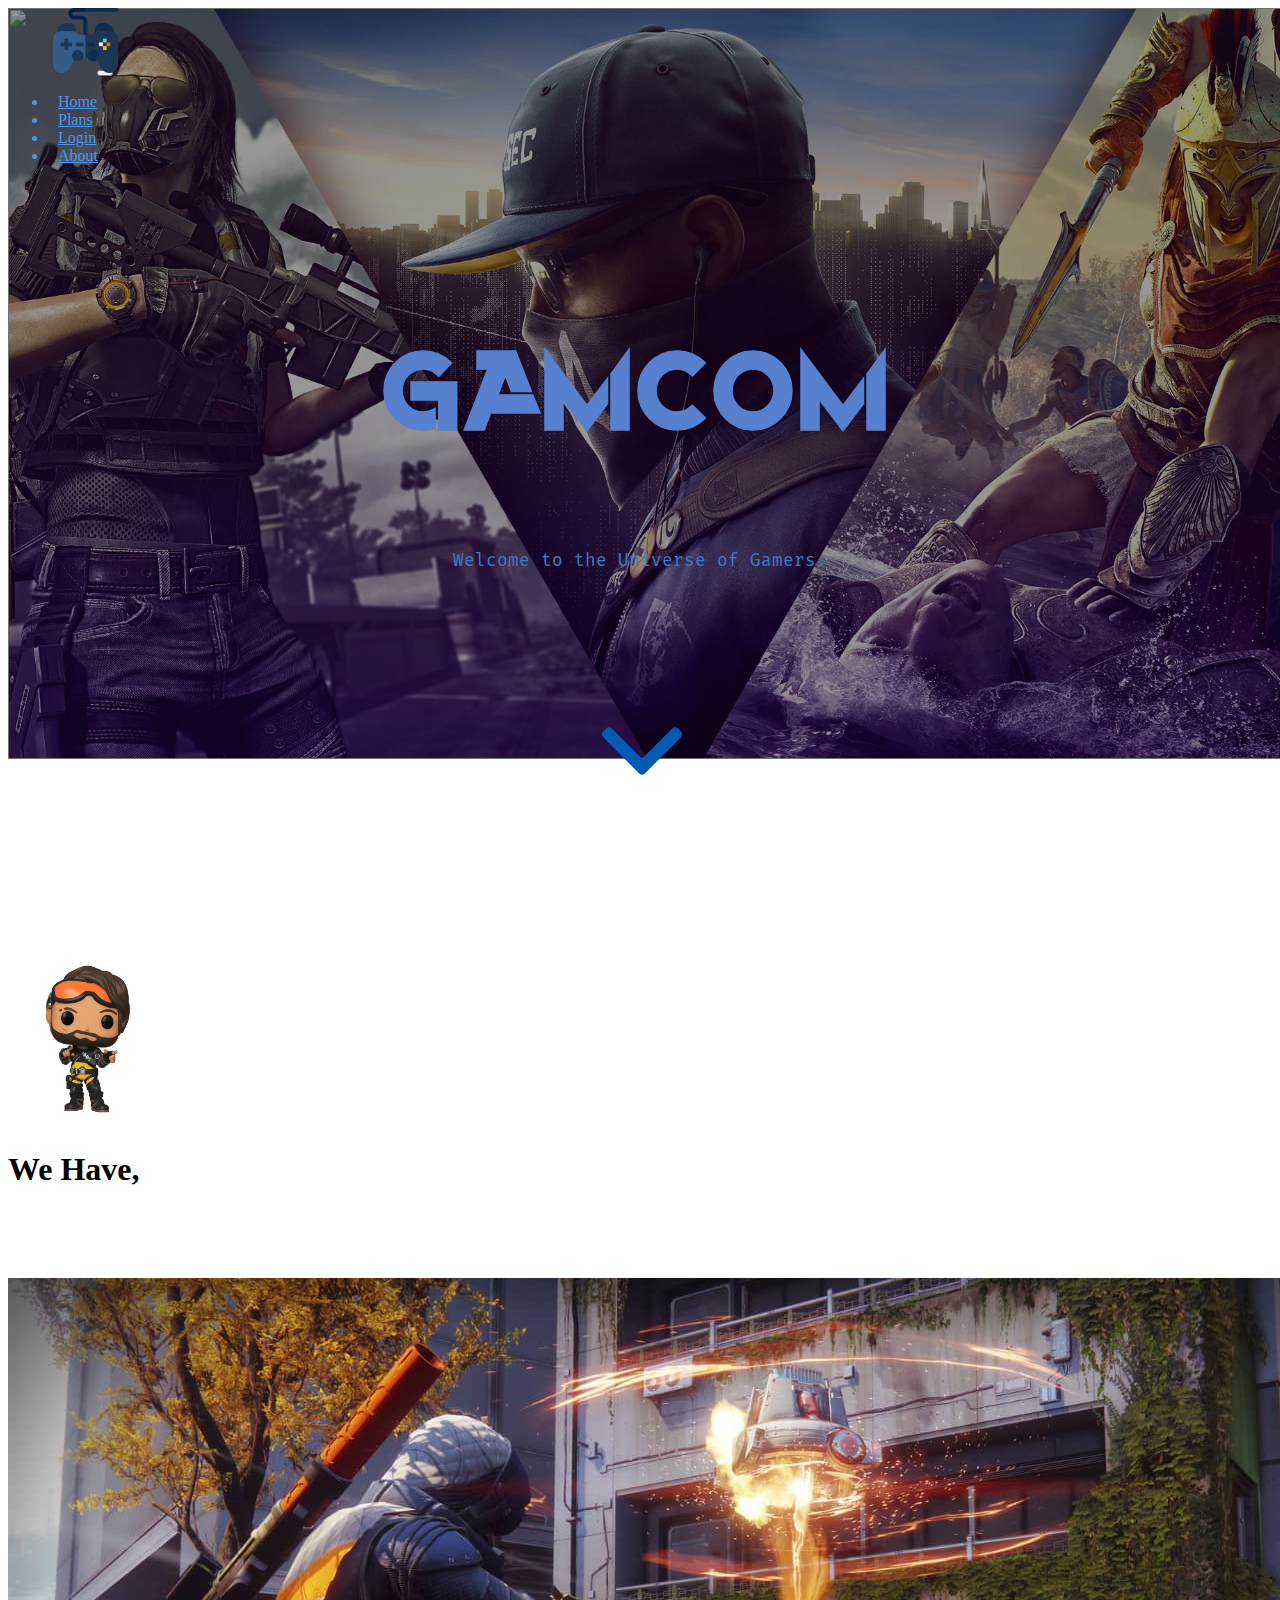
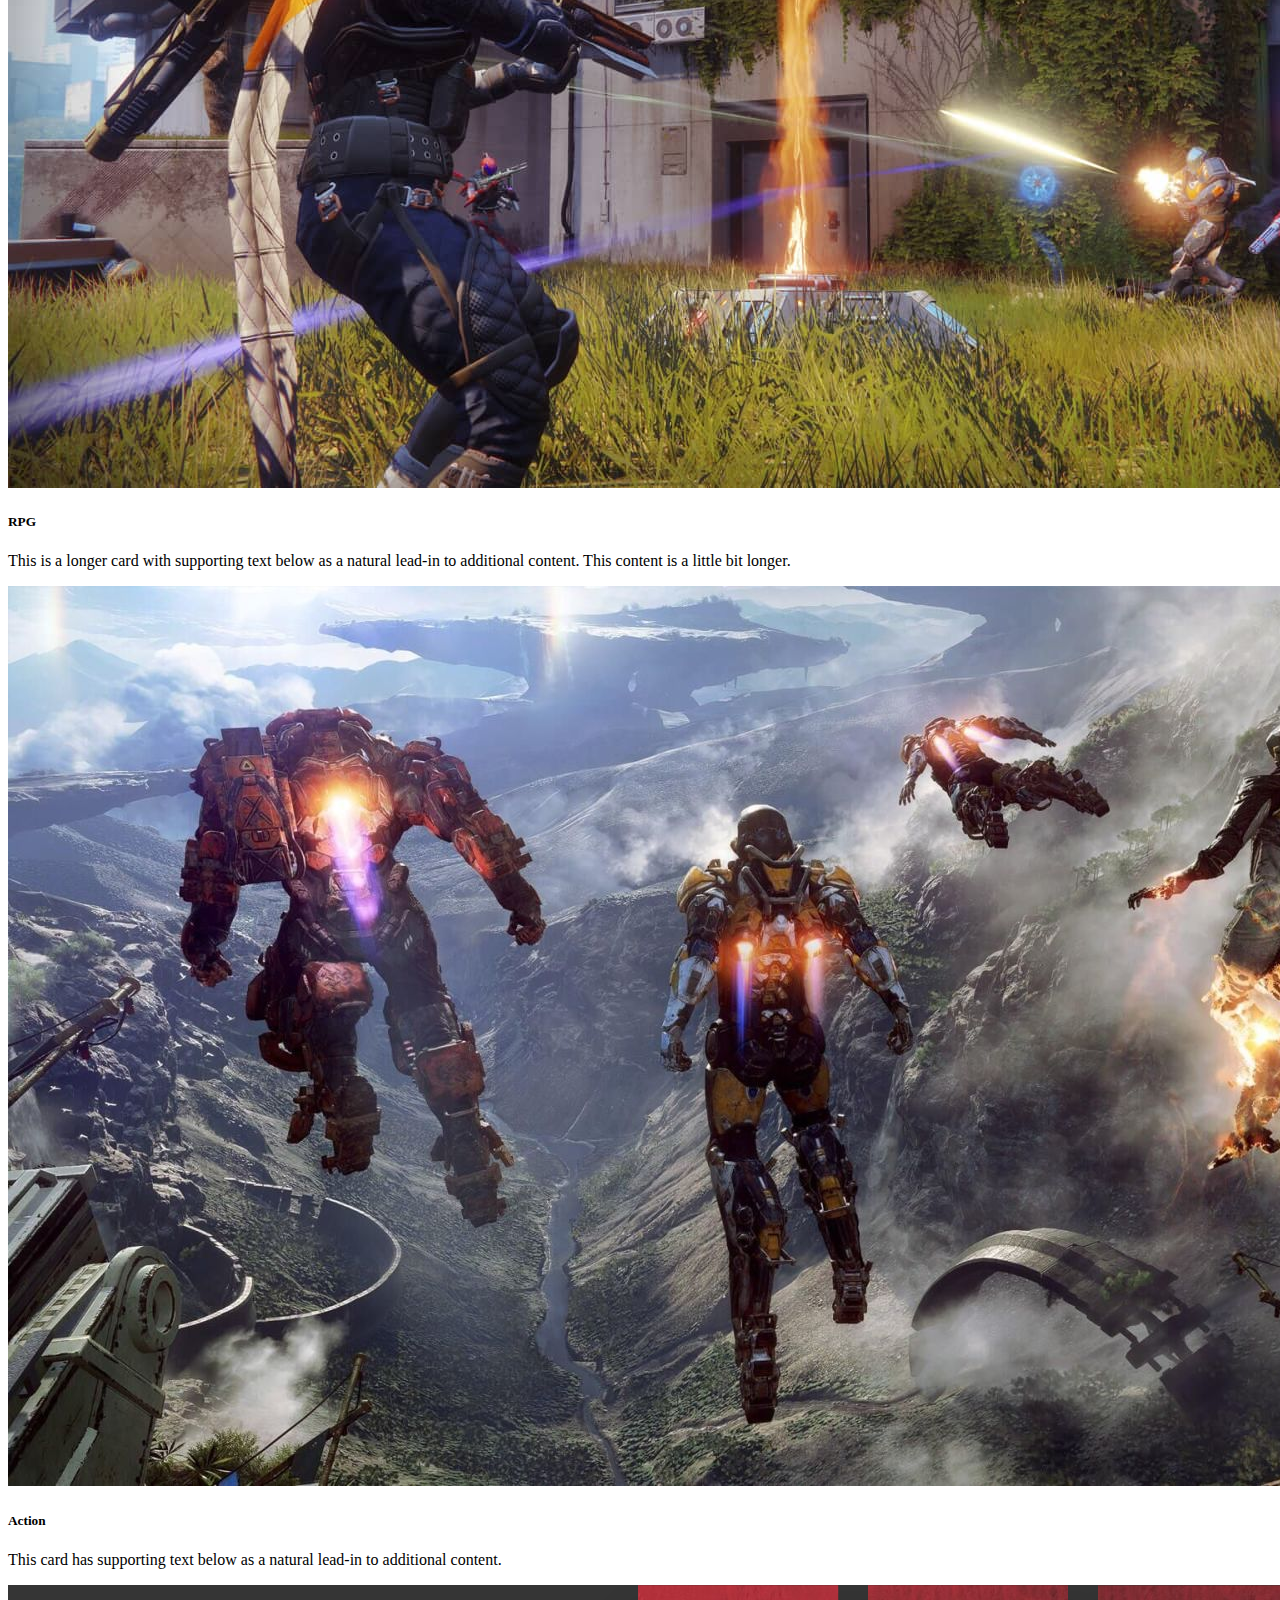
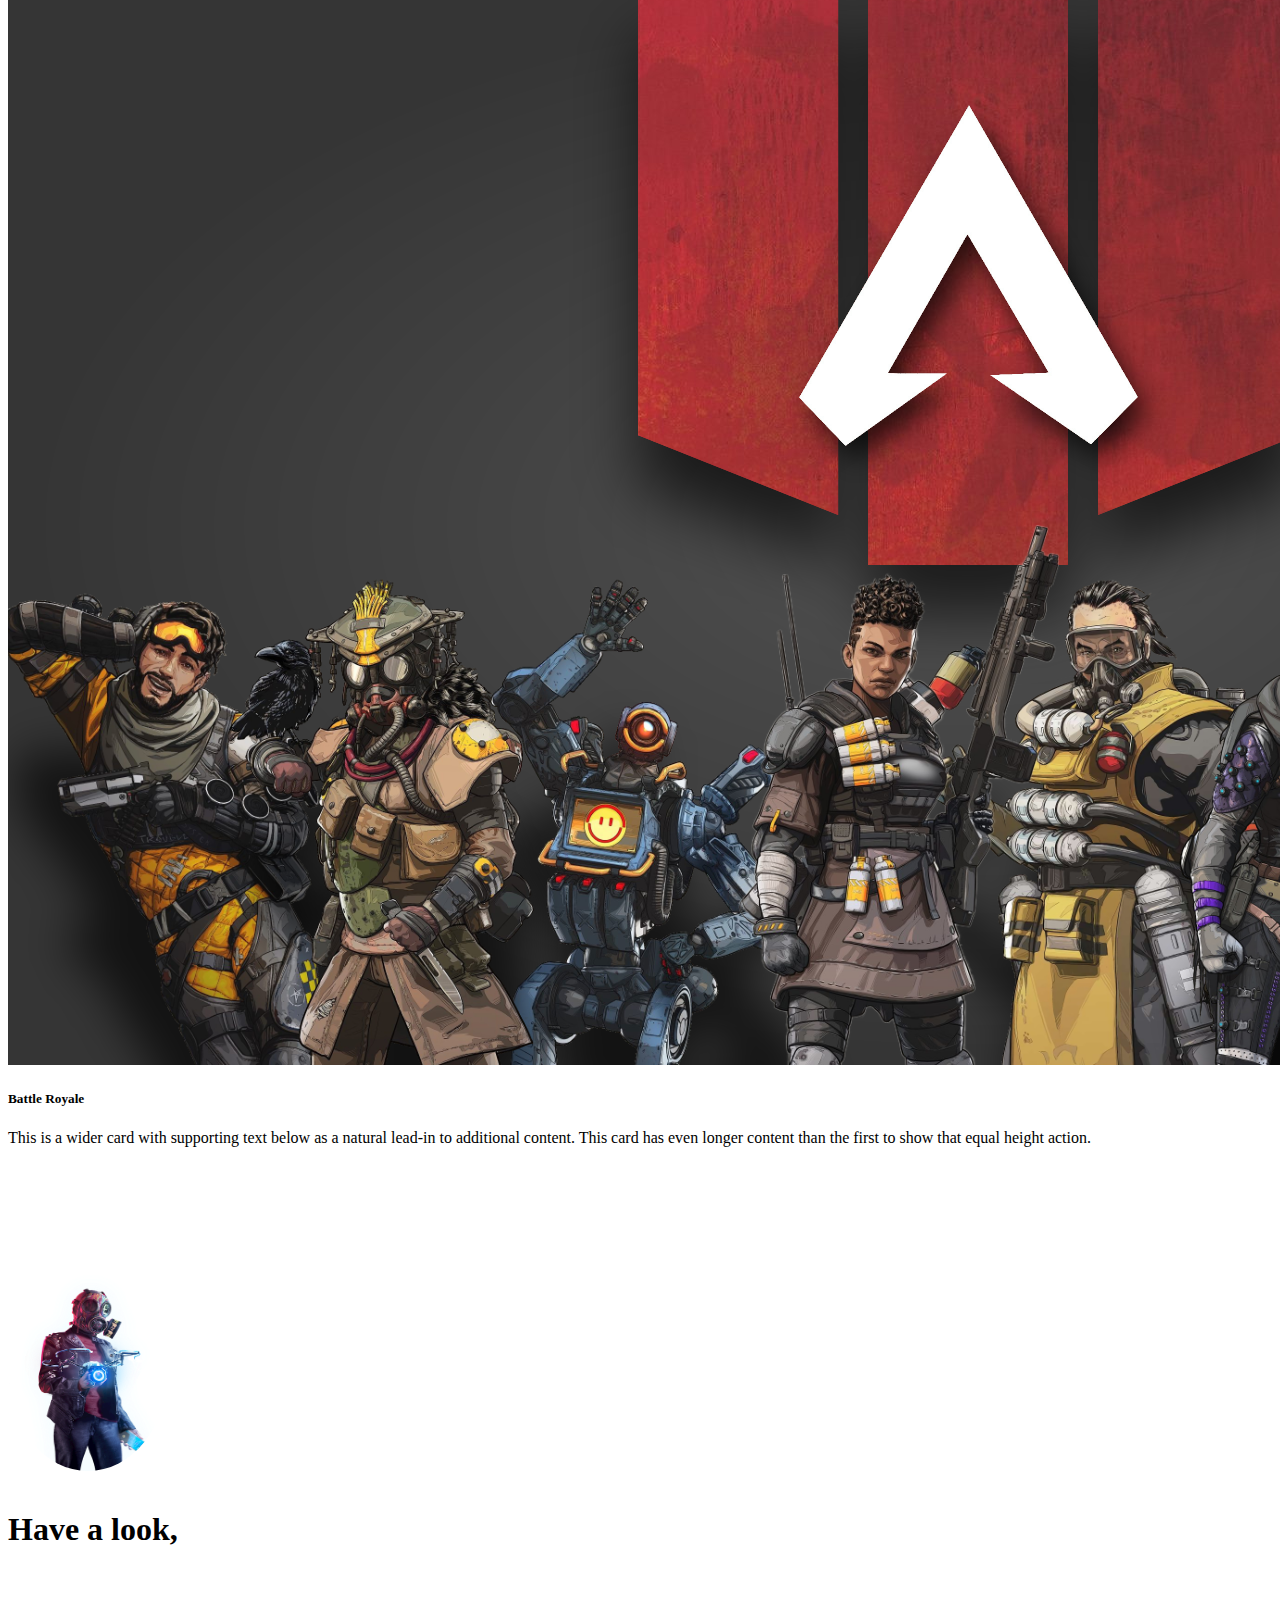
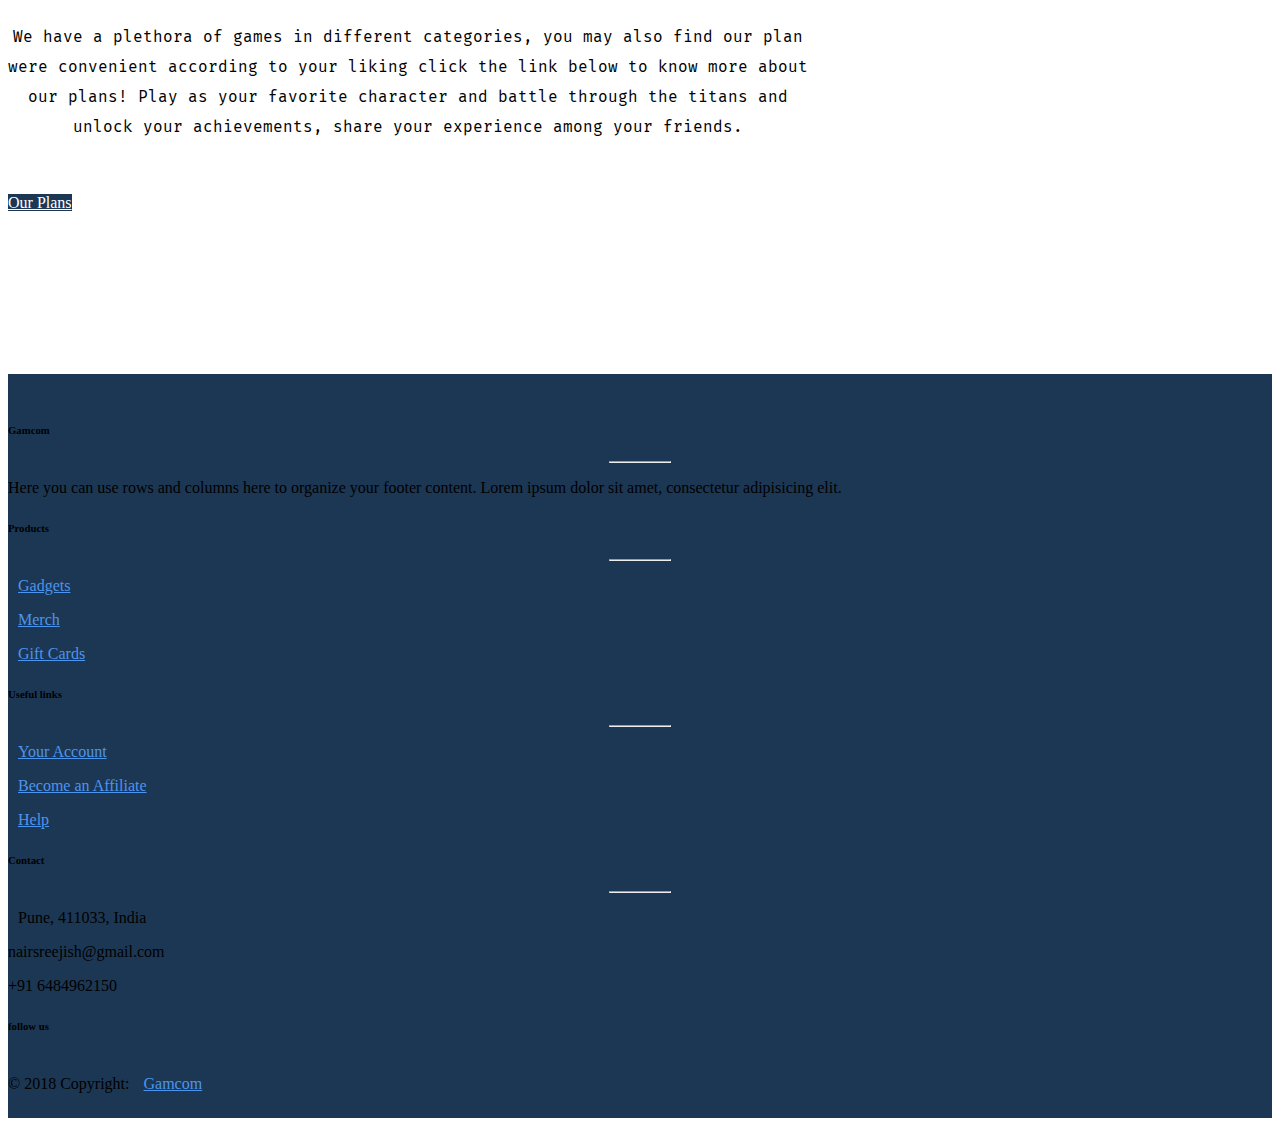
==== commit da836e7c: "Bugs fix more resposive" ====
--- a/index.html
+++ b/index.html
@@ -94,7 +94,7 @@
                   <br>
 
                   <div class="row down-arrow">
-                    <div class="col">
+                    <div class="col-lg-12">
                       <img src="Assets/down-arrow.png" alt="go-down-image" class="go-down">
                     </div>
                   </div>
--- a/CSS/home.css
+++ b/CSS/home.css
@@ -48,7 +48,7 @@
     position: relative;
     width: 65px;
     height: 65px;
-    left: 60px;
+    left: 35px;
 }
 
 a{
@@ -116,7 +116,7 @@
 
 .go-down{
     position: relative;
-    left: 47.5%;
+    left: 47%;
     width: 80px;
     height: 80px;
     /* margin: 0 auto; */
@@ -131,16 +131,20 @@
     75%  {bottom: 50px;}
     100% {bottom: 0px;}
 
-  }
+}
+
+
+
 
 
 @media screen and (max-width:599px){
     .t{
-        font-size: 5rem;
+        font-size: 4rem;
         /* transition: all ease-in-out 0.4s; */
     }
 
     .go-down{
+
         width: 40px;
         height: 40px;
         transition: all linear 0.4s;
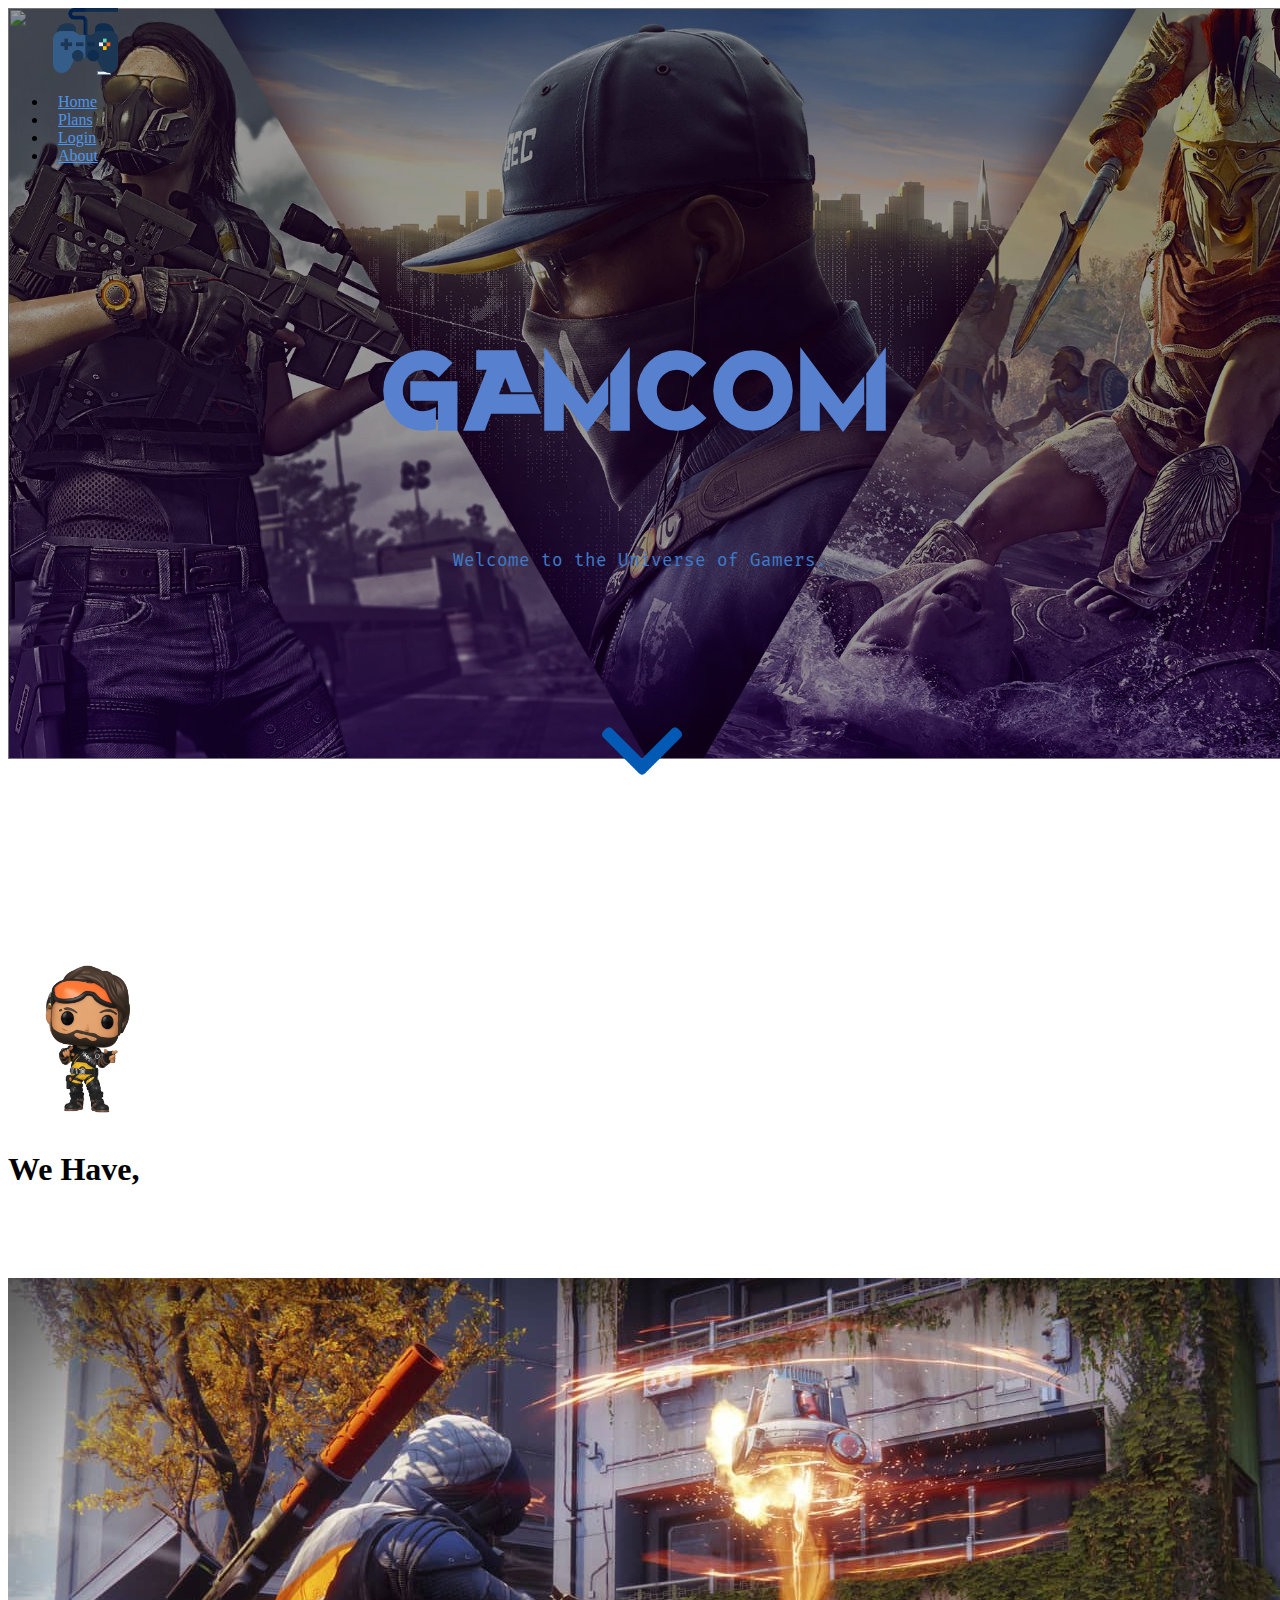
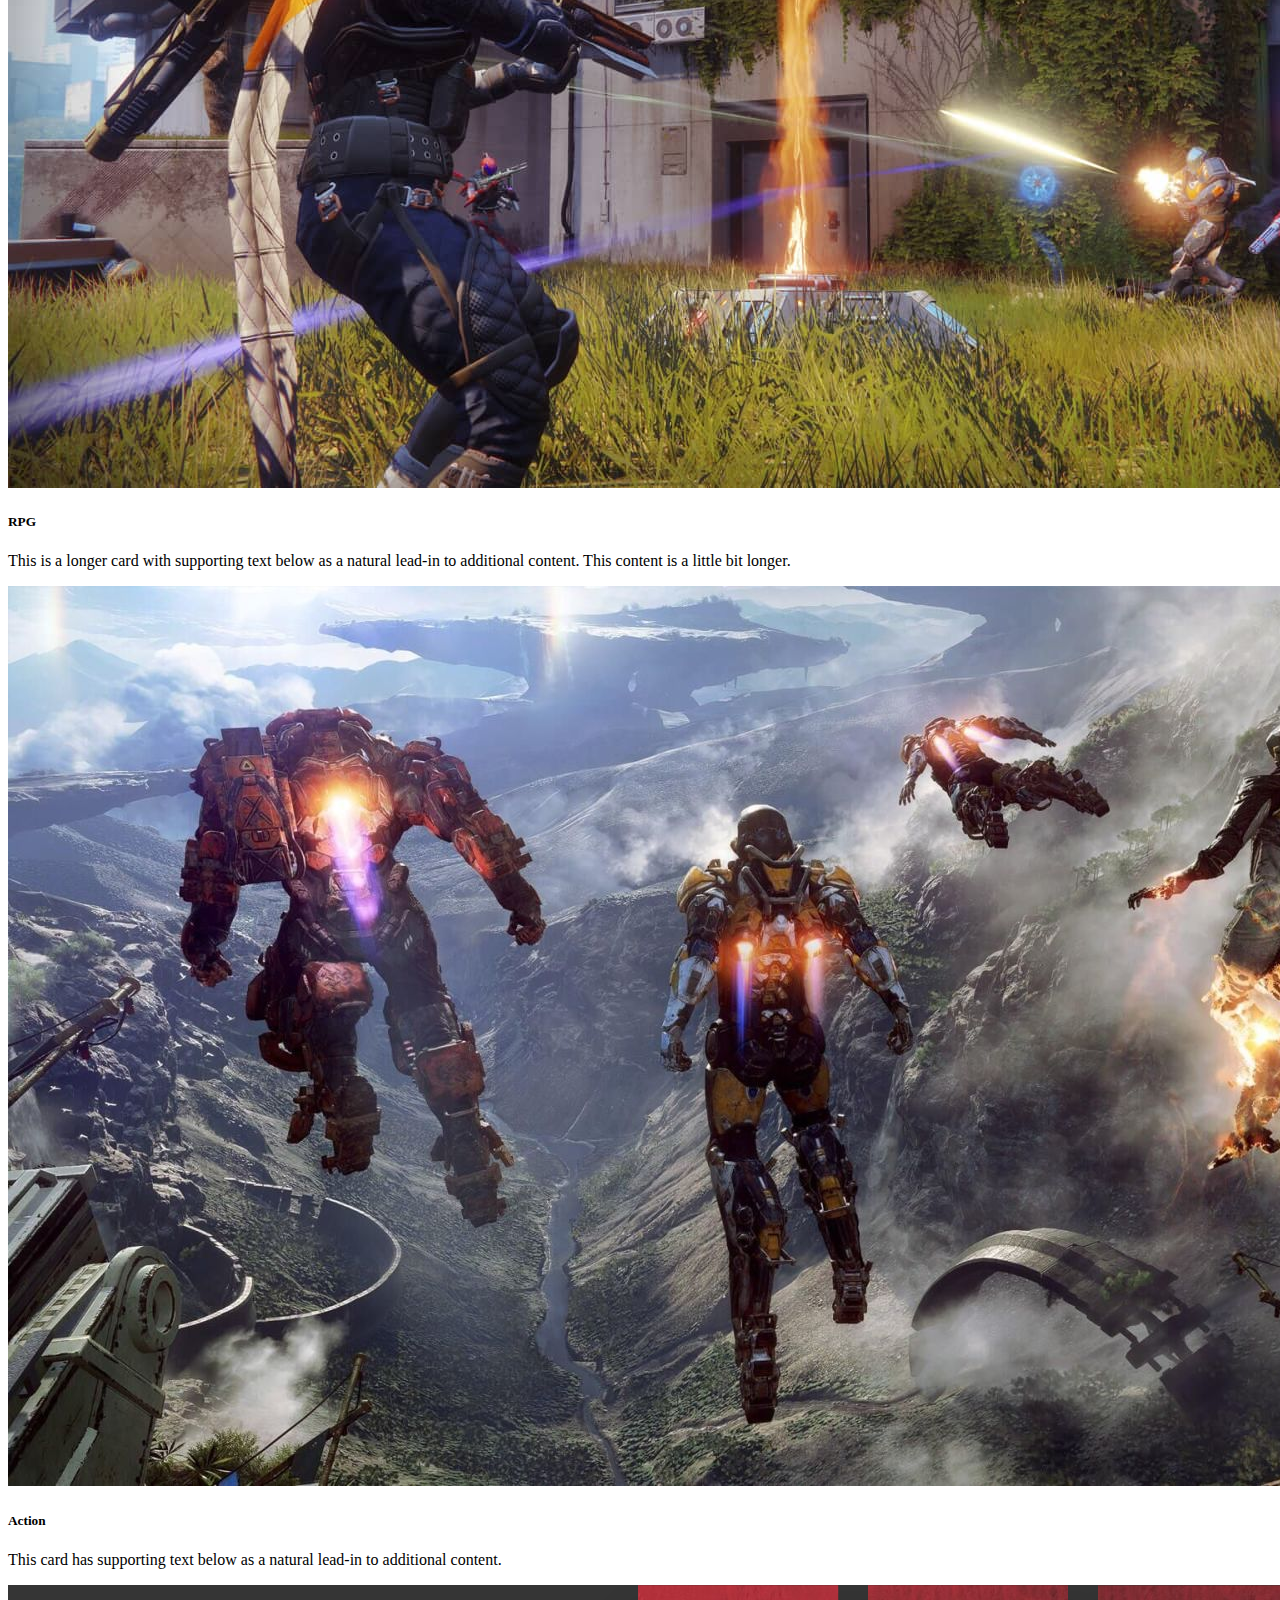
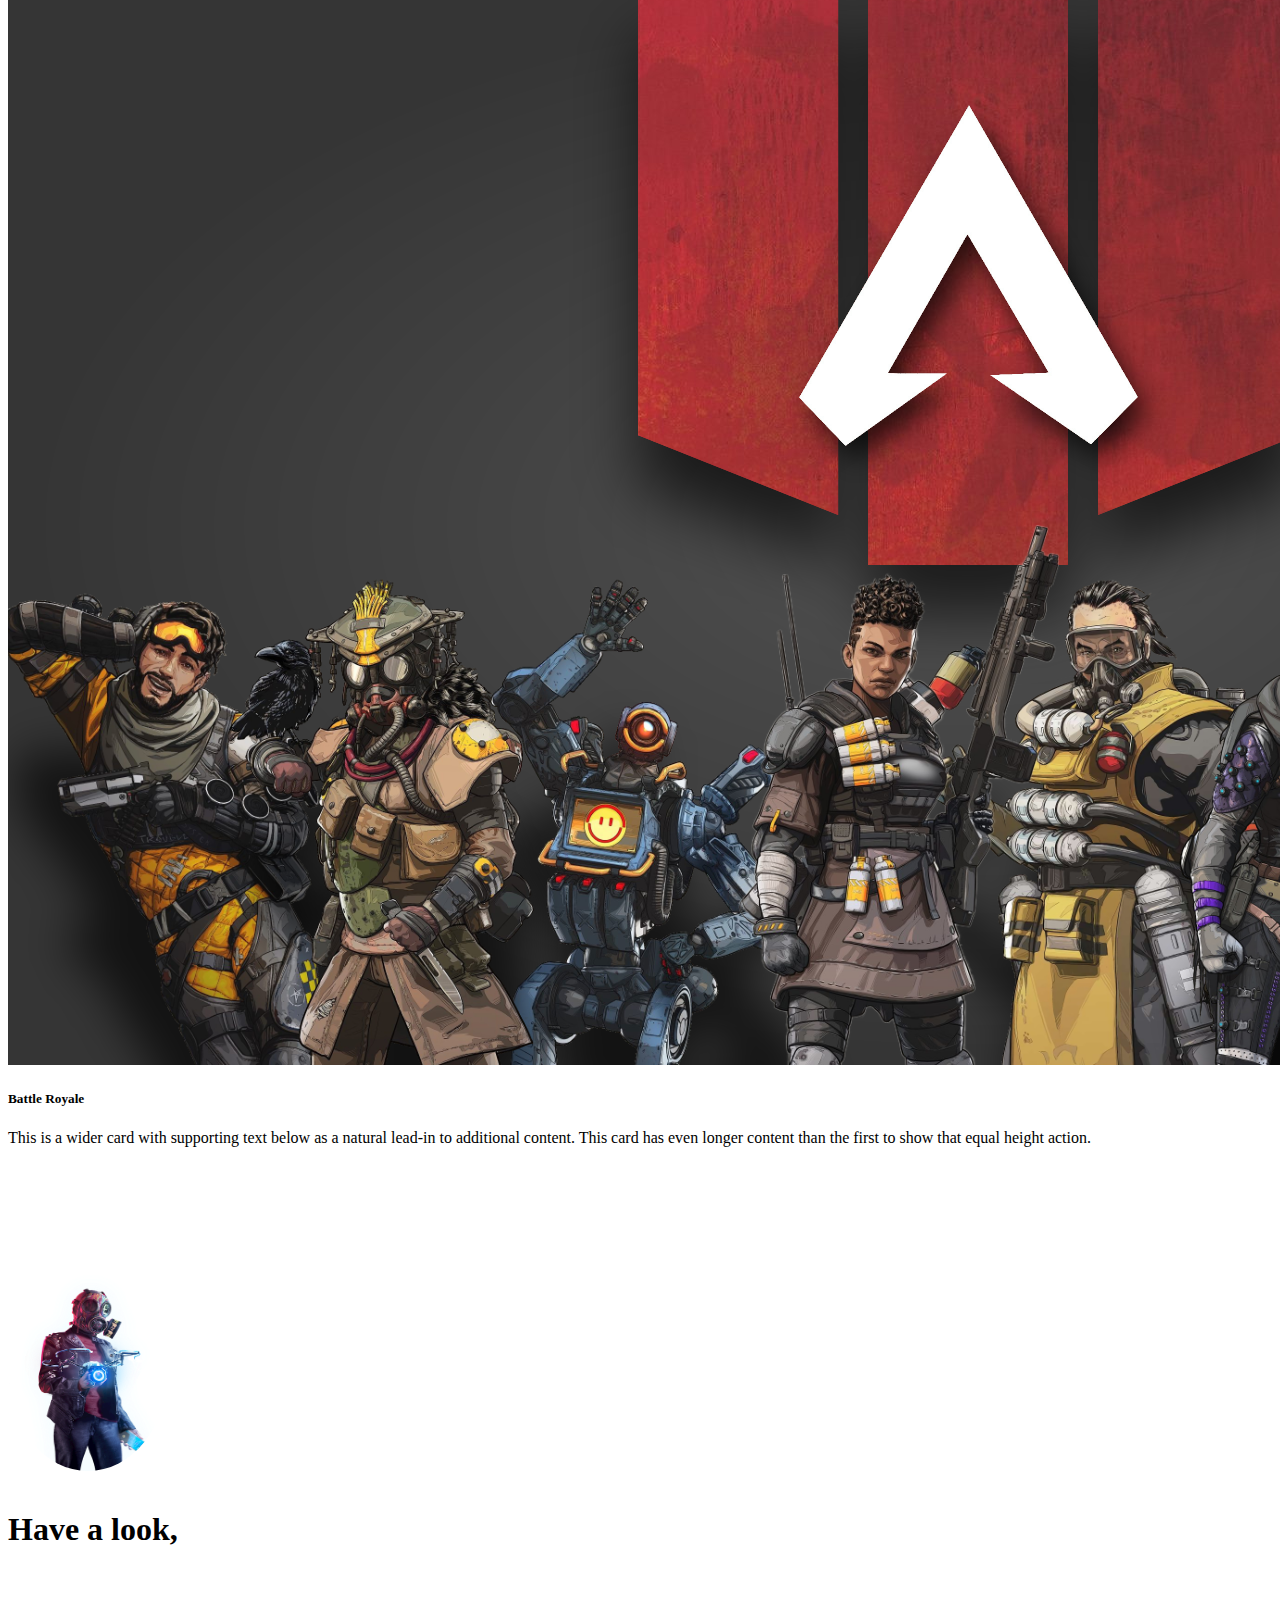
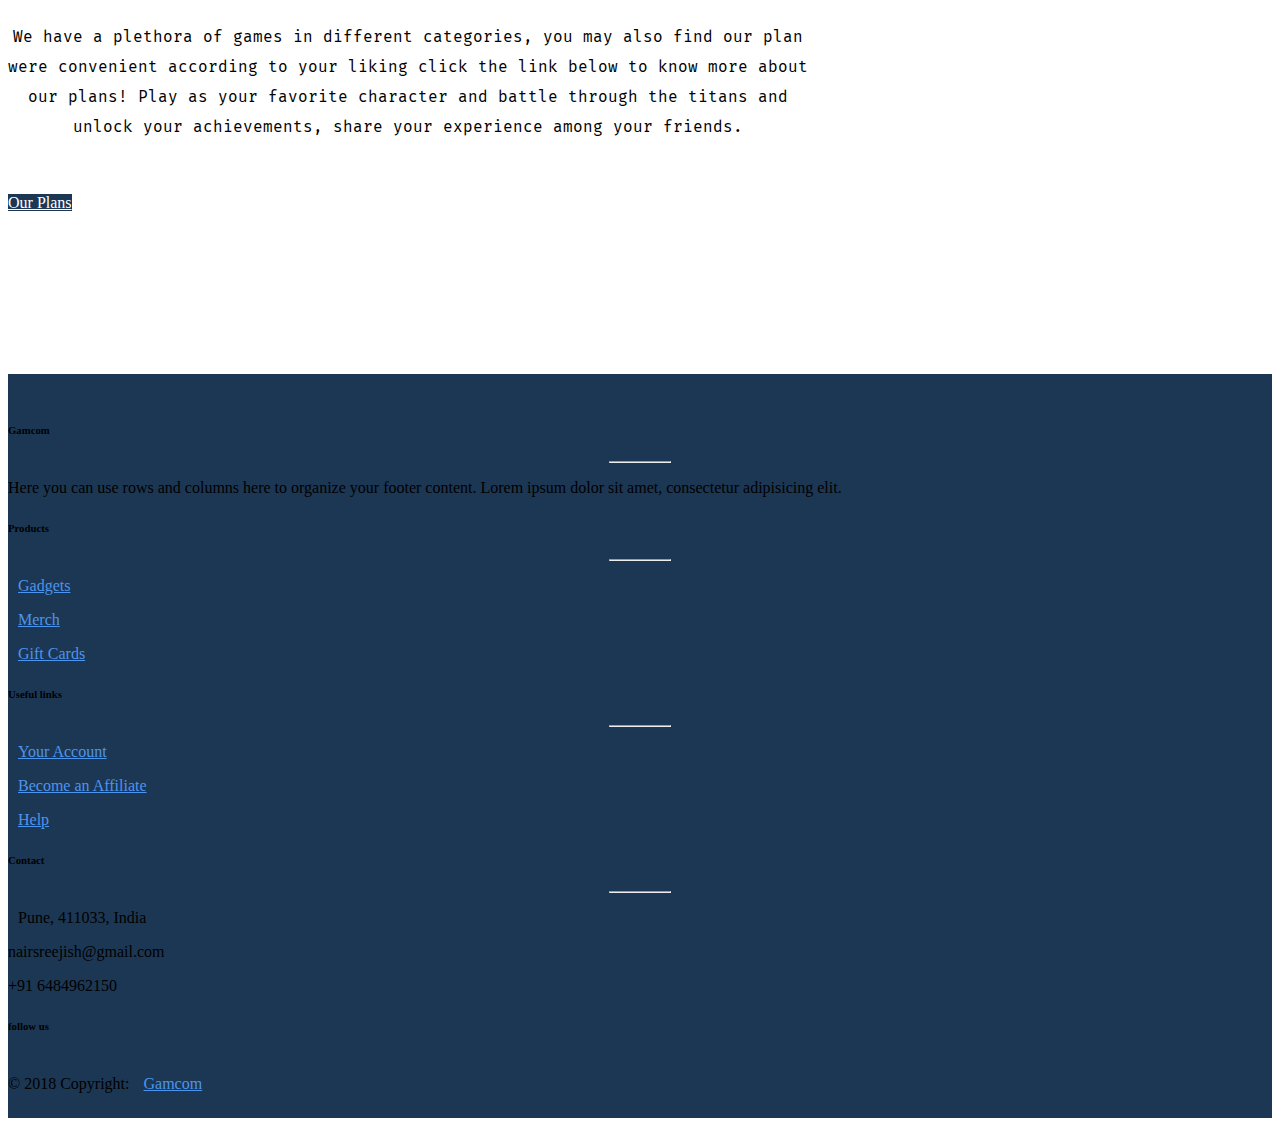
==== commit 97d96d23: "navbar toggler button visibility fixed" ====
--- a/index.html
+++ b/index.html
@@ -43,7 +43,7 @@
           
                   <a href="index.html"><img src="Assets/joystick.png" class="navbar-brand logo" href=""></img></a>
 
-                  <button class="navbar-toggler navbar-primary" type="button" data-toggle="collapse" data-target="#navbarSupportedContent" aria-controls="navbarSupportedContent" aria-expanded="false" aria-label="Toggle navigation">
+                  <button class="navbar-toggler navbar-dark nav-btn" type="button" data-toggle="collapse" data-target="#navbarSupportedContent" aria-controls="navbarSupportedContent" aria-expanded="false" aria-label="Toggle navigation">
                     <span class="navbar-toggler-icon"></span>
                   </button>
                 
@@ -60,7 +60,7 @@
                         <a class="nav-link" href="HTML/login.html">Login</a>
                       </li>
                       <li class="nav-item">
-                        <a class="nav-link" href="#">About</a>
+                        <a class="nav-link" href="HTML/about.html">About</a>
                       </li>
                     </ul>
 
@@ -94,9 +94,11 @@
                   <br>
 
                   <div class="row down-arrow">
+
                     <div class="col-lg-12">
                       <img src="Assets/down-arrow.png" alt="go-down-image" class="go-down">
                     </div>
+                    
                   </div>
         
               </div>
--- a/CSS/home.css
+++ b/CSS/home.css
@@ -41,7 +41,11 @@
 
 .nav-div{
     background: transparent;
-    color: #4d95ec;
+    /* color: #4d95ec; */
+}
+
+.nav-btn{
+    border: 1px solid #6180a1;
 }
 
 .logo{
@@ -149,6 +153,12 @@
         height: 40px;
         transition: all linear 0.4s;
     }
+
+    .logo{
+        width: 65px;
+        height: 65px;
+        transition: all ease-in-out 0.3s;
+    }
 }
 
 @media screen and (min-width:600px){
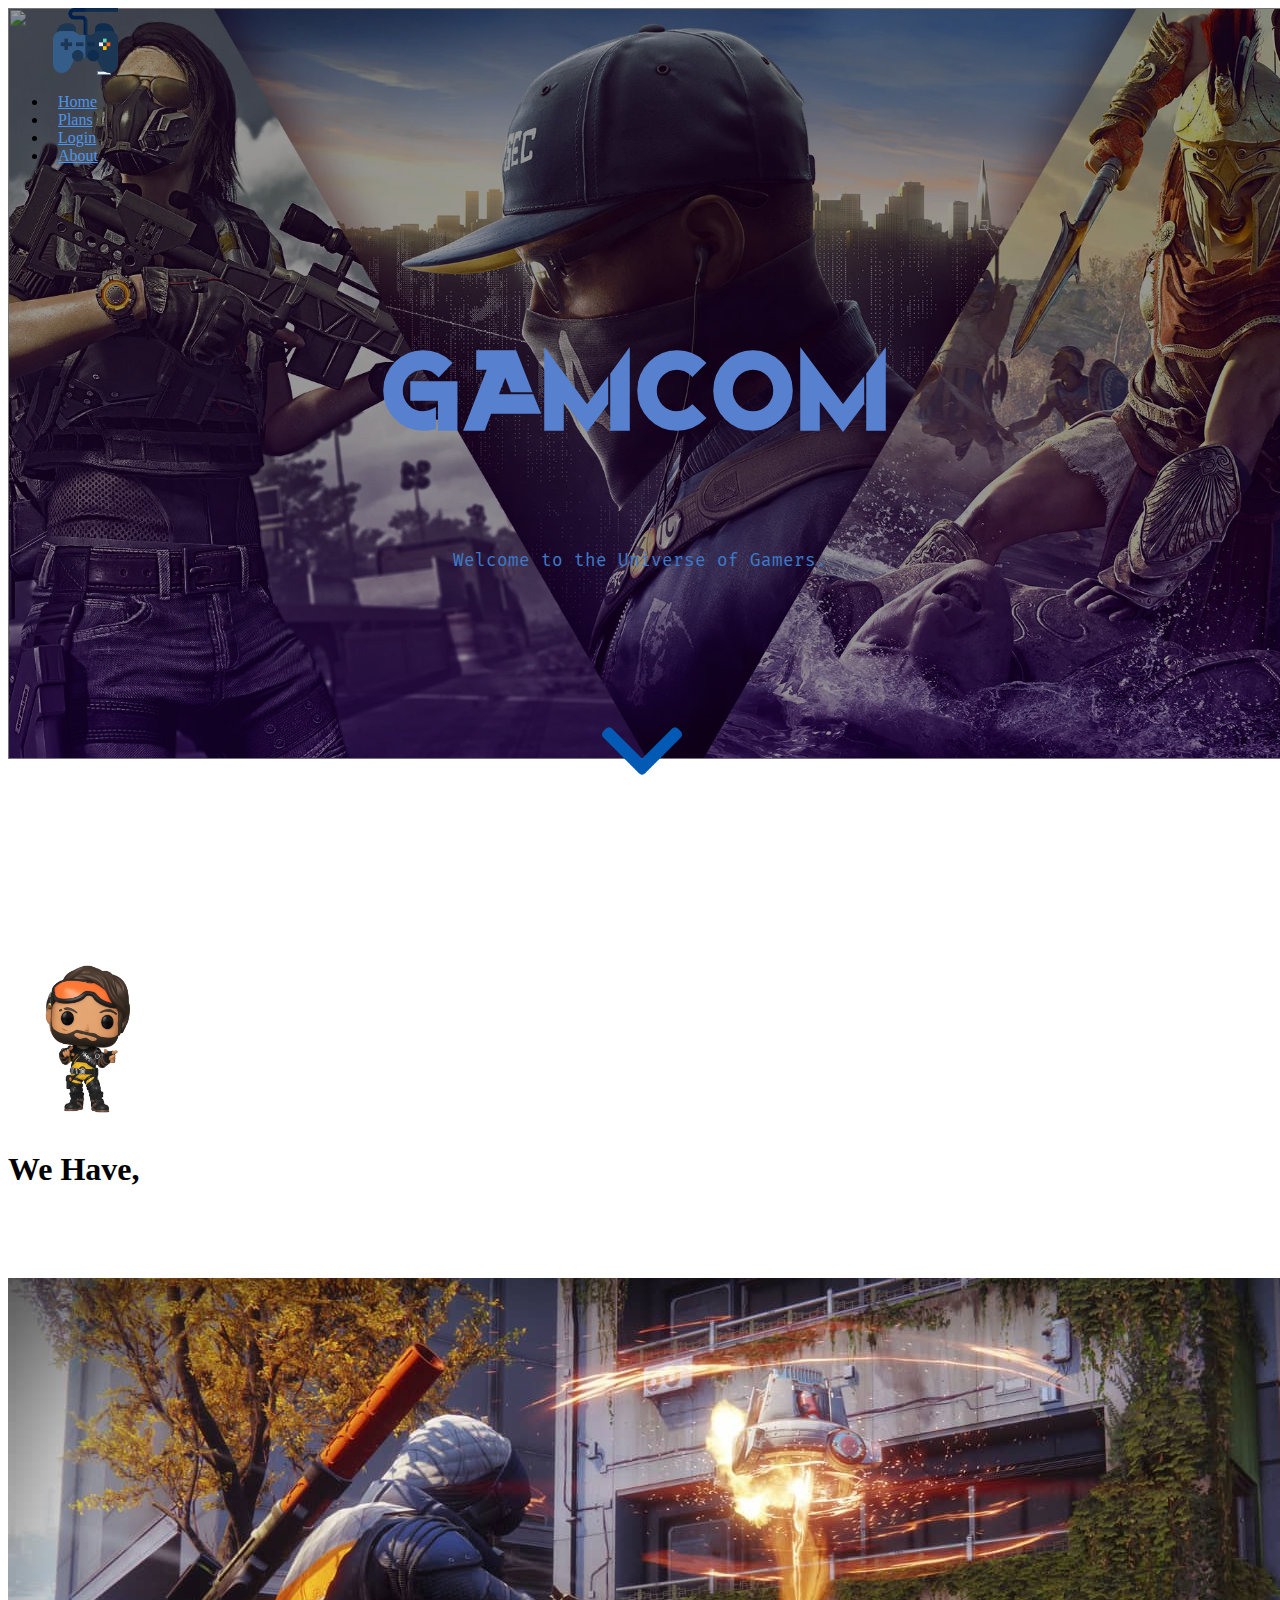
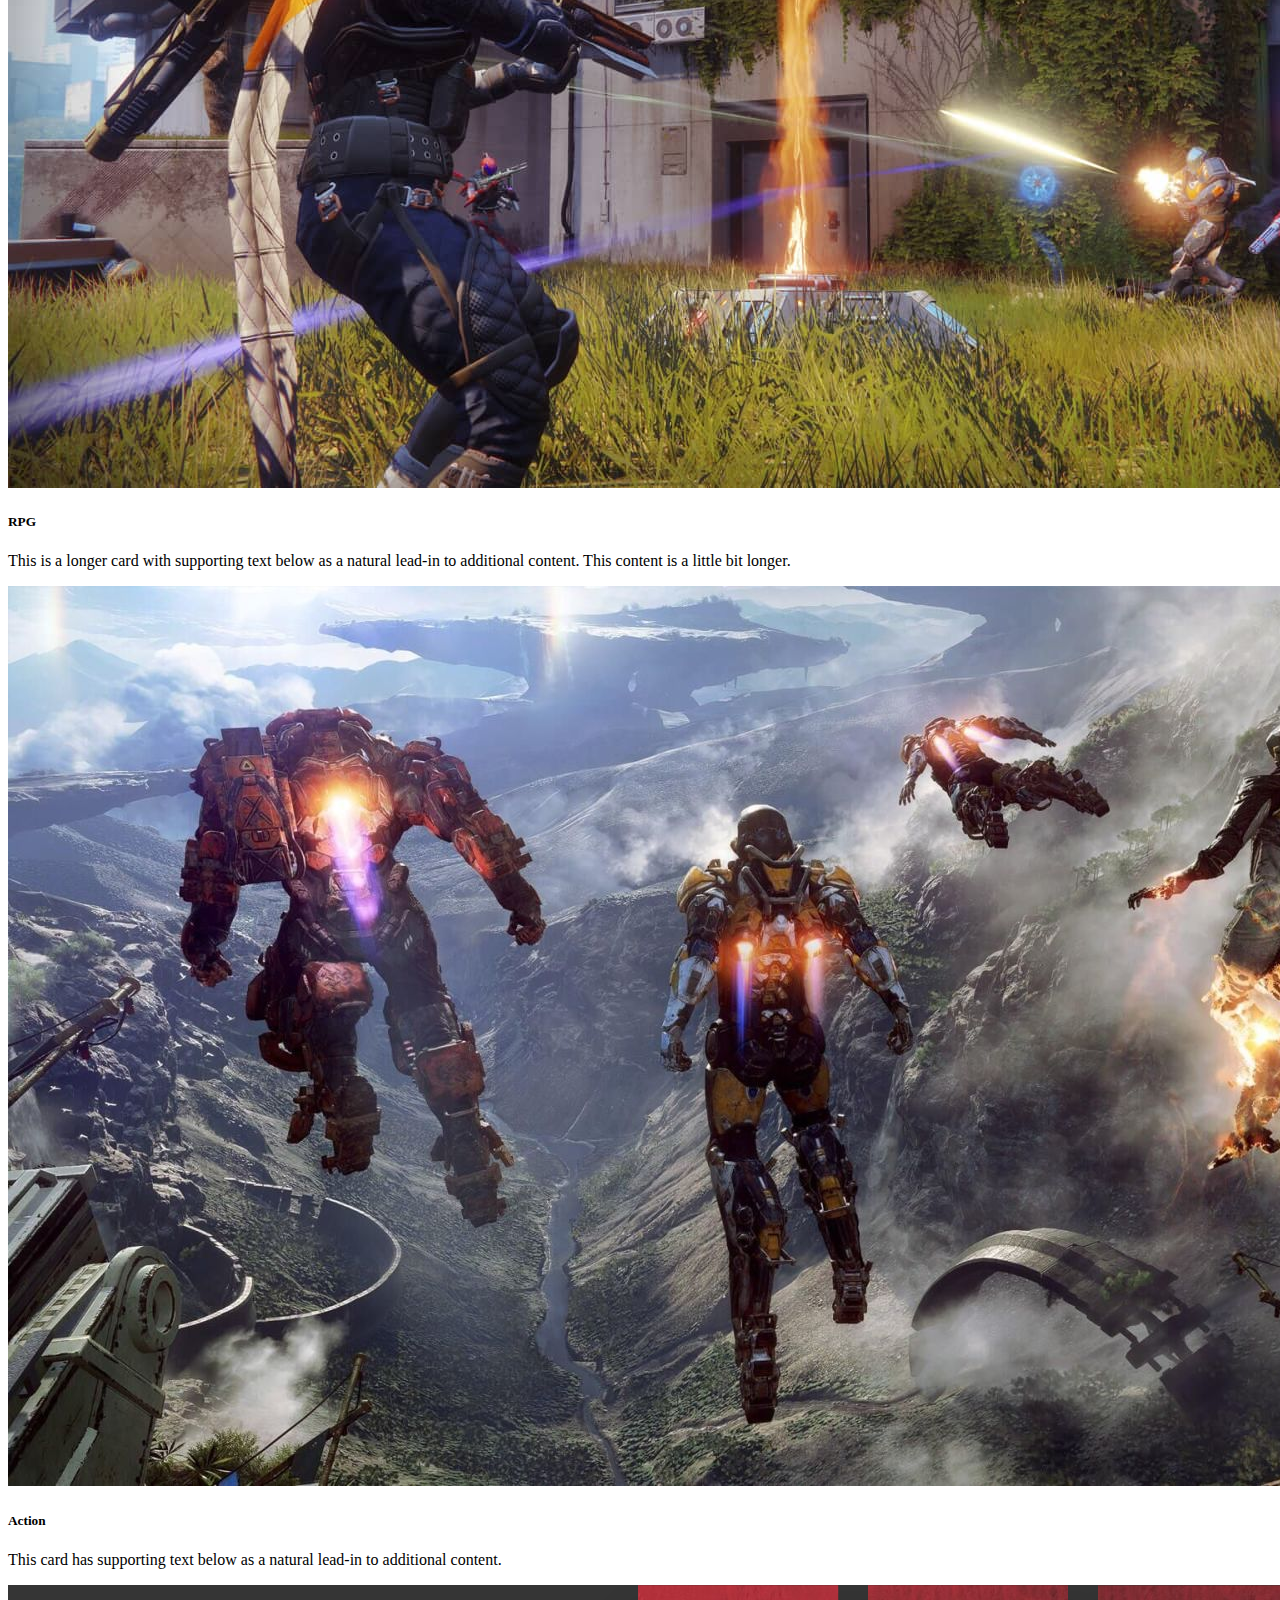
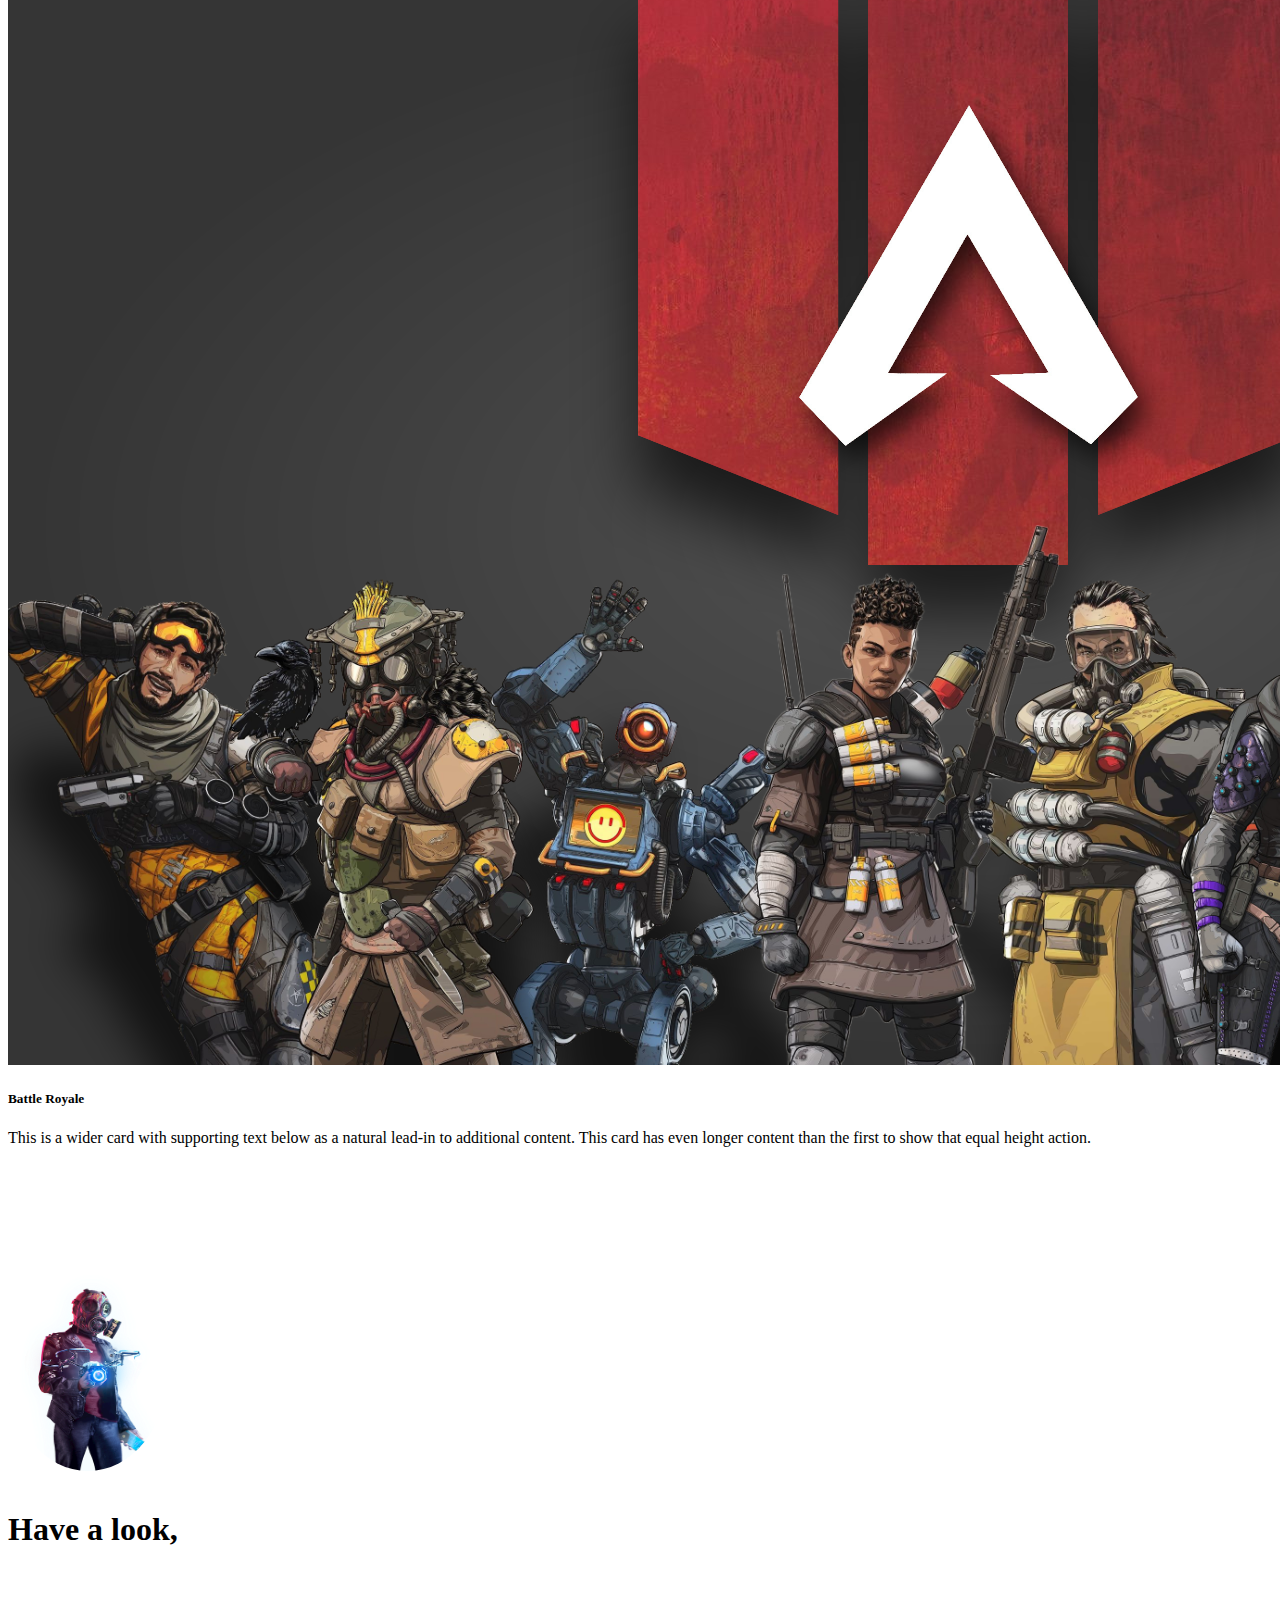
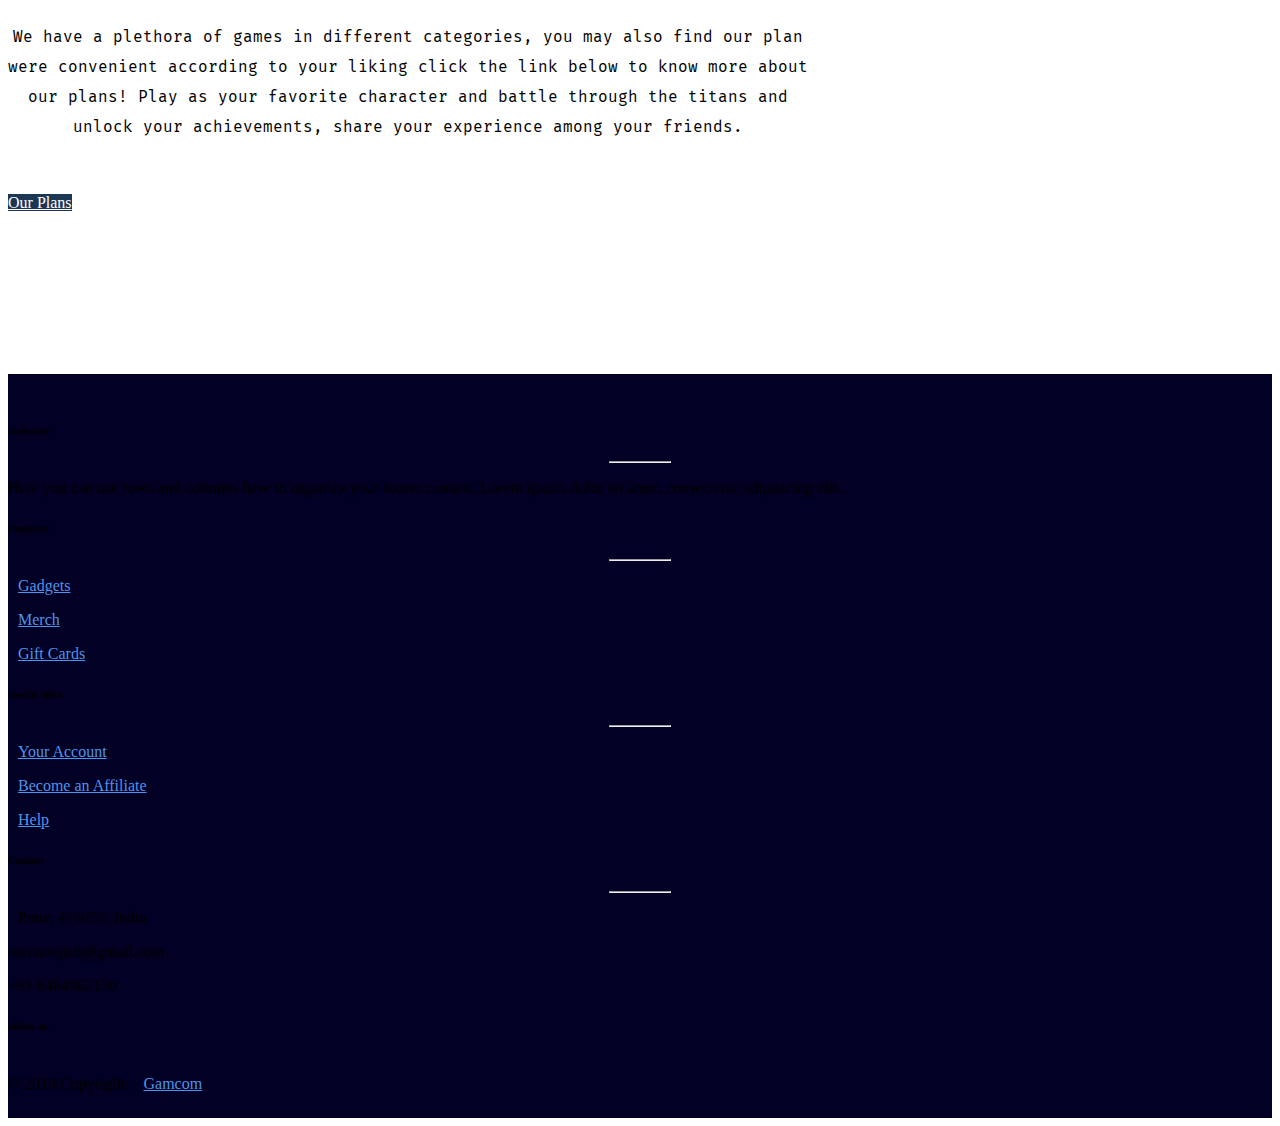
==== commit 72d0b521: "UI changes" ====
--- a/index.html
+++ b/index.html
@@ -238,8 +238,8 @@
 
 
         <footer>
-
-          <div class="container-fluid footer" style="background-color: #1C3754; padding: 25px 0;">
+          <!-- background-color: #1C3754; -->
+          <div class="container-fluid footer" style="background-color: rgb(2,0,36); background-color: linear-gradient(90deg, rgba(2,0,36,1) 0%, rgba(29,60,93,1) 50%, rgba(24,97,174,1) 100%); padding: 25px 0;">
           
           
                 <!--Footer Links-->
--- a/CSS/home.css
+++ b/CSS/home.css
@@ -225,9 +225,10 @@
 
 
 
-#footer{
+/* #footer{
     width: 100%;
     height: 300px;
-    background-color: #1C3754; 
+    background-color: rgb(2,0,36);
+    background-color: linear-gradient(90deg, rgba(2,0,36,1) 0%, rgba(29,60,93,1) 50%, rgba(24,97,174,1) 100%); 
     padding: 20px 0;
-}+} */